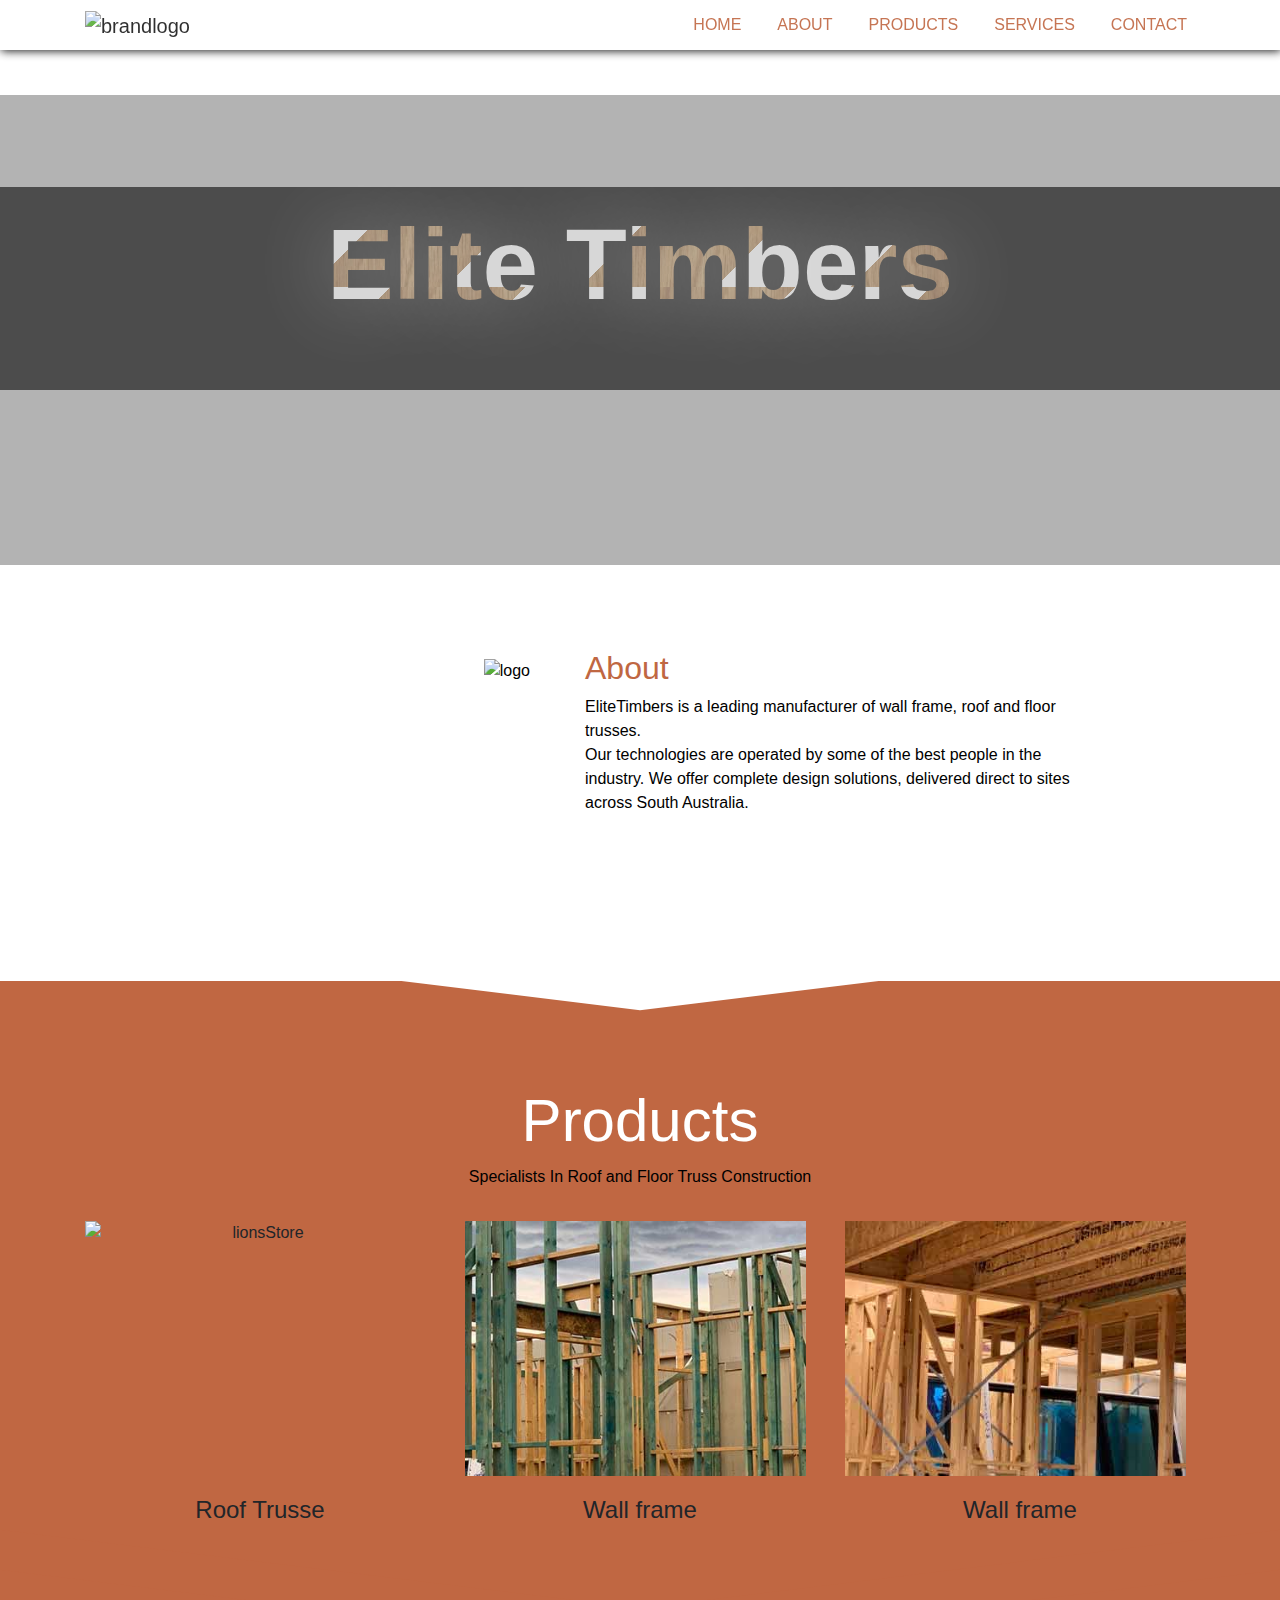
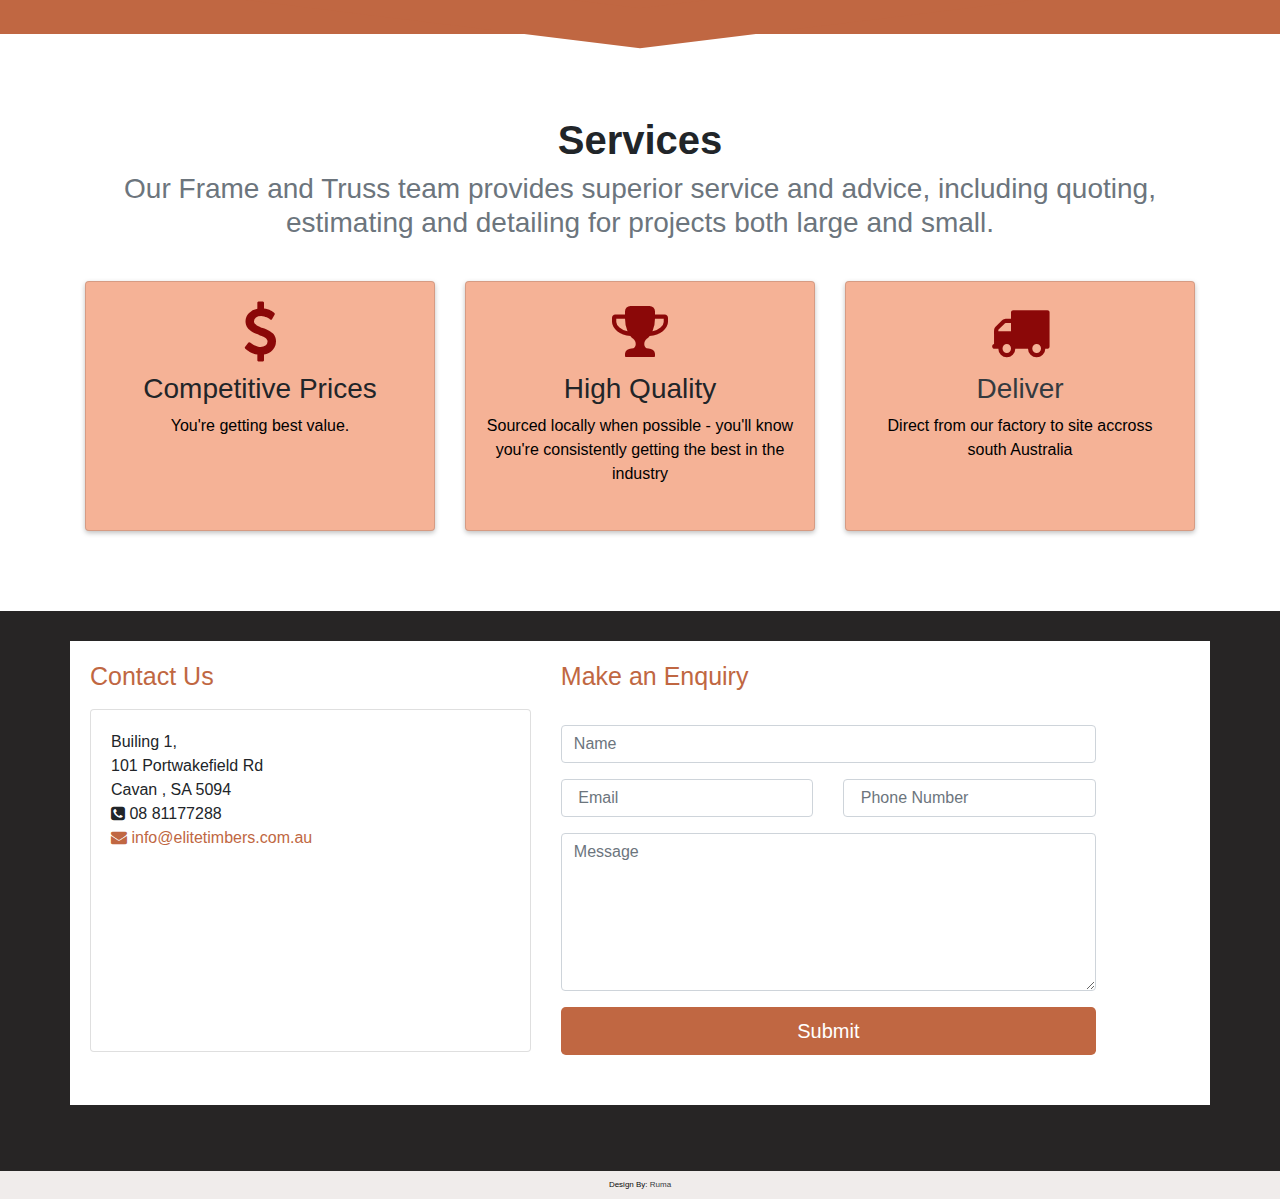
==== index.html @ 22c49ade "adding some changes" ====
<!doctype html>
<html lang="en">

<head>
    <!-- Required meta tags -->
    <meta charset="utf-8">
 
    <meta name="viewport" content="width=device-width, initial-scale=1, shrink-to-fit=no">
    <!--font awsome link-->
    <script src="https://kit.fontawesome.com/yourcode.js"></script>
    <link rel="stylesheet" href="https://cdnjs.cloudflare.com/ajax/libs/font-awesome/4.7.0/css/font-awesome.min.css">
    <link rel="stylesheet" href="https://stackpath.bootstrapcdn.com/font-awesome/4.7.0/css/font-awesome.min.css">
    <!-- Bootstrap CSS -->
    <link rel="stylesheet" href="https://stackpath.bootstrapcdn.com/bootstrap/4.4.1/css/bootstrap.min.css"
        integrity="sha384-Vkoo8x4CGsO3+Hhxv8T/Q5PaXtkKtu6ug5TOeNV6gBiFeWPGFN9MuhOf23Q9Ifjh" crossorigin="anonymous">
    <link rel="stylesheet" href="./css/style.css">
    <link rel="shortcut icon" type="image/x-icon" href="./images/logo_3.png"/>
    <title>EliteTimbers</title>
</head>

<body>
    <!-- Navigation -->
    <nav class="navbar navbar-light navbar-expand-lg py-1 fixed-top" d="mainNav">
        <div class="container">
            <a href="#home" class="navbar-brand">
                <img src="./images/sample_3.png" height="80" alt="brandlogo" >
            </a>
            <button class="navbar-toggler navbar-toggler-right" data-toggle="collapse" data-target="#navbarNav">
                <span class="navbar-toggler-icon"></span>
            </button>
            <div class="collapse navbar-collapse" id="navbarNav">
                <ul class="navbar-nav ml-auto">
                    <li class="nav-item">
                        <a class="nav-link " href="#home">HOME</a>
                    </li>
                    <li class="nav-item">
                        <a class="nav-link " href="#about">ABOUT</a>
                    </li>
                    <li class="nav-item">
                        <a class="nav-link " href="#products">PRODUCTS</a>
                    </li>
                    <li class="nav-item">
                        <a class="nav-link " href="#services">SERVICES</a>
                    </li>
                    <li class="nav-item">
                        <a class="nav-link  " href="#contact">CONTACT</a>
                    </li>
                </ul>
            </div>
        </div>
        <!--Nav Container div-->
    </nav>
   
    <!--Showcase-->
    <section id="home" class="py-5 text-center text-light pt-5">
        <div class="primary-overlay ">      
                <div class="row ">                 
                    <div class="border_home ">
                        <h1 ><span class="animation">Elite Timbers</span></h1>
                        <div class="animated animatedFadeInUp fadeInUp mb-4">
                            <h3 >Roof and Floor Trusses  </h3>

                        </div>                      
                    </div>
                </div>
 
           <!-- <div id="navbarhead"></div> -->
        </div>
    </section>

    <!--ABOUT-->
    <section id="about">

        <div class="container substyle ">
            <div class="row aboutBox">
                <div class="col-lg-5 col-md-12  ">
                    <img src="./images/sample_3.png" class="img-fluid   float-right " alt="logo">
                </div>
                
                <div class="col-lg-6 col-md-12 abstyle ">
                    <h3 class="about_header ">About</h1>
                       <p>
                        EliteTimbers is a leading manufacturer of wall frame, roof and floor trusses.
<br/>
                        Our technologies are operated by some of the best people in the industry.  
                        We offer complete design solutions, delivered direct to sites across South Australia. 
                       </p>
                </div>
            </div>
        </div>
        <!--container div-->
    </section>

    <!--products-->

    <div id="navbarhead"></div>

    <section id="products" class="py-5 text-center" uk-lightbox>
    
        <div class="container">
            <div class="row ">
                <div class="col">
                    <h2 class="products_header">Products</h2>
                    <p class="products_text">Specialists In Roof and Floor Truss Construction</p>
                </div>
            </div>
            <div class="row mt-3">
                <div class="col-md-4 product-item mb-6">                                         
                            <img src="./images/image_4.jpg" alt="lionsStore" class="product_image img-fluid">

                    <div class="product-caption">
                        <h4>Roof Trusse</h4>

                      </div>
                </div>
          
                    <div class="col-md-4 product-item mb-6">                                         
                        <img src="./images/image_7.jpg" alt="lionsStore" class="product_image img-fluid">
    
                <div class="portfolio-caption">
                    <h4> Wall frame</h4>
    
                  </div>
            </div>
                <div class="col-md-4 product-item mb-6">                                         
                    <img src="./images/image_6.jpg" alt="lionsStore" class="product_image img-fluid">

            <div class="product-caption">
                <h4> Wall frame</h4>

              </div>
        </div>

                </div>

            </div>
            <div class="row mt-3 blankSpace">

            </div>

        </div>
        <!--container div-->
    </section>
    <div id="blackStyle"></div>
    <!--Services-->
    <section id="services" >
        <div class="container">
            <div class="row">
                <div class="col-lg-12 service_top">
                  <h2 class="heading ">Services</h2>
                  <h3 class="text-muted">Our Frame and Truss team provides superior service and advice, including quoting, estimating and detailing for projects both large and small.</h3>
                </div>
              </div>
            <div class="row">             
            </div>         
             <div class="row mt-0 mt-md-4">
                        <div class="col-md-4 mb-3">
                            <div class="card ">
                                <div class="card-body">
                                    <i class="fa fa-usd "></i>
                                    <h3>Competitive Prices</h3>
                                    <p class="products_text"> You're getting best value.</p>
                                </div>
                            </div>
                        </div>
                        <div class="col-md-4 mb-3">
                                <div class="card ">
                                        <div class="card-body">
                                            <i class="fa fa-trophy"></i>
                                            <h3>High Quality</h3>
                                            <p class="products_text">Sourced locally when possible - you'll know you're consistently getting the best in the industry</p>
                                        </div>
                                    </div>
                        </div>
                        <div class="col-md-4 ">
                                <div class="card  text-dark">
                                        <div class="card-body">
                                            <i class="fa fa-truck "></i>
                                            <h3>Deliver</h3>
                                            <p class="products_text">Direct from our factory to site accross south Australia
                                    </div>
                        </div>
                    </div>

                    </div>
                </div>
            </section>
                   
    <!--CONTACT-->
    <section id="contact">
        <div class="contact-overlay">
        <div class="container ">
            <div class="row  contactBox">

                <div class="row">
                    

                    <div class="col-md-5">
                        <h3 class="mt-0 contact_header ">Contact Us</h3>

                        <div class="card">
                            <div class="card-body mt-0 ">
                                
                                <p class="mb-0 ">Builing 1, </p>
                                <p class="mb-0 " > </i>101 Portwakefield Rd </p>
                                <p class="mb-0 ">Cavan , SA 5094</p>
                                <p class="mb-0 " > <i class="fa fa-phone-square pr-10 "></i> 08 81177288</p>
                                <a  class="mt-0 " href="mailto:info@elitetimbers.com.au"> 
                                    <i class="fa fa-envelope"></i>  info@elitetimbers.com.au</a>
                                    <br><br>
                                    <div class="mapouter"><div class="gmap_canvas"><iframe width=100% height="100%" id="gmap_canvas" src="https://maps.google.com/maps?q=101%20portwakefield%20rd%20canva%20sa%205094&t=&z=13&ie=UTF8&iwloc=&output=embed" frameborder="0" scrolling="no" marginheight="0" marginwidth="0"></iframe><a href="https://123movies-to.org"></a><br><style>.mapouter{position:relative;text-align:right;height:100%;width:100%;}</style><style>.gmap_canvas {overflow:hidden;background:none!important;height:100%;width:100%;}</style></div></div>
                                </div>
                          
                            </div>
                            </div>
                            <div class="col-md-6 ">

                                <form id="contactForm" action="./email/mail.php" method="POST">
                              
                                        <h3 class="contact_header ">Make an Enquiry</h3>
                                        <div class="row mt-4">
        
                                            <div class="col-md-12">
                                                <div class="form-group">
                                                    <input type="text" placeholder="Name"  id="name" name="name"class="form-control">
                                                </div>
                                            </div>

                                            <div class="col-md-6">
                                                <div class="form-group">
                                                    <input type="email" placeholder=" Email" class="form-control" id="email" name="email">
                                                </div>
                                            </div>
                                            <div class="col-md-6">
                                                <div class="form-group">
                                                    <input type="text" placeholder=" Phone Number" class="form-control" id="phoneNumber" name="number">
                                                </div>
                                            </div>
        
                                            <div class="col-md-12">
                                                <div class="form-group">
                                                    <textarea cols="30" rows="6" placeholder="Message" id="message" name="message"
                                                        class="form-control"></textarea>
                                                </div>
                                            </div>
                                            <div class="col-md-12">
                                                <input type="submit" class="btn btn-lg  btn-block sub-button ">
                                            </div>
                                        </div>    
                                </form>
                            <div class="success text-gray-400"  id="result"></div>   
                        </div>       
                </div>
            </div>
                </div>
                
    </div>
    </section>
    

    <!--FOOTER-->
    <footer id="footer-main" class=" bottom text-center py-2 ">
        <div class="container">
            <div class="row">
                <div class="col-12">

                    <span >Design By: <a href="#" target="_blank" class="text-dark">Ruma</a>

                    </span>
                </div>
            </div>
        </div>
    </footer>

    <!-- Optional JavaScript -->
    <!-- jQuery first, then Popper.js, then Bootstrap JS -->
    <script src="https://code.jquery.com/jquery-3.4.1.slim.min.js"
        integrity="sha384-J6qa4849blE2+poT4WnyKhv5vZF5SrPo0iEjwBvKU7imGFAV0wwj1yYfoRSJoZ+n"
        crossorigin="anonymous"></script>
    <script src="https://cdn.jsdelivr.net/npm/popper.js@1.16.0/dist/umd/popper.min.js"
        integrity="sha384-Q6E9RHvbIyZFJoft+2mJbHaEWldlvI9IOYy5n3zV9zzTtmI3UksdQRVvoxMfooAo"
        crossorigin="anonymous"></script>
    <script src="https://stackpath.bootstrapcdn.com/bootstrap/4.4.1/js/bootstrap.min.js"
        integrity="sha384-wfSDF2E50Y2D1uUdj0O3uMBJnjuUD4Ih7YwaYd1iqfktj0Uod8GCExl3Og8ifwB6"
        crossorigin="anonymous"></script>
</body>

</html>
---- css/style.css ----
body {
    margin-top:95px;
  }
  /* unvisited link */
a:link {
  color: #C06742;
  text-decoration: none;
}

/* mouse over link */
a:hover {
  color: rgb(212, 228, 70);
}
  /*NAVBAR STYLE*/
 
  .navbar_1 {
    -webkit-box-shadow: 1px 1px 9px #000000;
          box-shadow: 1px 1px 9px #000000;
    background: rgb(252, 246, 242);
    opacity: 0.9;
    
  }
  .navbar {
    -webkit-box-shadow: 1px 1px 9px #000000;
          box-shadow: 1px 1px 9px #000000;
    background: white;
    opacity: 0.9;
    
  }
  .navbar .nav-item {
    font-size: 1rem;
    font-weight: 500;
    padding-right: 20px;
  }
  
  .navbar .nav-item .nav-link {
    color: #C06742;
  }
  
  .navbar .nav-item .nav-link:hover {
    color: #000000;
  }
  
  .navbar .nav-item:last-child {
    padding-right: 0;
  }
  #navbarhead{
    position: relative;
    text-align: center;
    padding: 25px;
    margin-top: 80px;
  }
  
  .border_home {

    background-color:#070707;
  opacity: 60%;
  width: 100%;
text-align: center;
margin-top:7%;
margin-bottom: auto;
  }

  /*ABOUT */
  #about{
      color: black;
      transition: .5s ease;
  }

  #about .aboutBox{
    transition: .5s ease;
  }
#about .aboutBox:hover{
  transition: .5s ease;
    transform: scale(1.1); 
box-shadow: 0 2px 5px 0 rgba(0, 0, 0, .25) ;
}

  .boxes{
      background: white;
      padding: 10px;
  }
 .box{
    background-color: #fff;
    color: black;
    padding: 10px;

  
  }

  /*PRODUCTS*/

#products{
  background: #C06742;
  text-align: center;
margin-bottom: 10px;

}
.product-item{
text-align: center;

}
.products_header{
  color: white;
  font-size: 60px;
  margin-top: 5%;
}

.products_text{
  color: black;
  font-size: 16px;
 font-weight: 500;

}

.product-caption{
  text-align: center;
}
#products .product-item{
text-align: center;
  box-shadow: black;
}

.product_image{
  display: block;
  height: 80%;
  transition: .5s ease;
  margin-bottom: 20px;
}

.product_image:hover{
  transition: .5s ease;
transform: scale(1.1); 
box-shadow: 0 2px 5px 0 rgba(0, 0, 0, .25) ;
margin-bottom: 20px;
}


/*Services*/
#services{
text-align: center;
}

.service_top{
 margin-top: 5%;
 margin-bottom: 10px;
}
.heading{
  margin-top: 30px;
  font-size: 40px;
  font-weight: 700;
}

/*services*/
#services .fa{
  font-size: 60px;
  color: rgb(139, 8, 8);
  padding-bottom: 10px;
}


  .btnStyle{
    padding-top: 10px;
      margin-top: 0px;
      width: 50%;
      padding-right: 3px;
      border: 1px solid white;
  }

  #services .card{
    transition: .5s ease;
    background-color: #f5b296;
    min-height: 250px;
    box-shadow: 0 2px 5px 0 rgba(0, 0, 0, .25) ;

  }
  #services .card:hover{
    transition: .5s ease;
    transform: scale(1.1); 
    background-color: #fae5dc;
    min-height: 250px;
    box-shadow: 0 2px 5px 0 rgba(0, 0, 0, .25) ;

  }
  #blackStyle{
    position: relative;
    text-align: center;
    padding: 15px;
    margin-top: -45px;
   
  }
  #blackStyle:before {
    content: '';
    position: absolute;
    top: 0;
    left: 0;
    height: 100%;
    width: 50%;
    background:#C06742;
   transform: skew(0deg, 7deg);
   border:20px solid transparent;
   opacity: 0.5px;
   margin-top: -30px;
    }
  #blackStyle:after {
    content: '';
    position: absolute;
    top: 0;
    right: 0;
    height: 100%;
    width: 50%;
   background:#C06742;
    transform: skew(0deg, -7deg);
    border: 20px solid transparent;
    opacity: 0.5px;
    margin-top: -30px
   
  }
  /* Skills*/
  .text4{
    font-size: 20px;
    font-weight: 500;
  }
/* CSS STYLE*/
#navbarhead:before {
  content: '';
  position: absolute;
  top: 0;
  left: 0;
  height: 100%;
  width: 50%;
  background: white;
 transform: skew(0deg, 7deg);
 border:20px solid transparent;
 opacity: 0.5px;
 margin-top: -10px;
}
#navbarhead:after {
  content: '';
  position: absolute;
  top: 0;
  right: 0;
  height: 100%;
  width: 50%;
 background:white;
  transform: skew(0deg, -7deg);
  border: 20px solid transparent;
  opacity: 0.5px;
  margin-top: -10px
}
  /* Home style*/
  #home {
    position: relative;
    text-align: center;
    background: url("../images/display_image.jpg") no-repeat center top;
    background-size: cover;
    min-height: 470px;
    background-repeat: no-repeat;
    background-attachment: scroll;
    background-position: center center;
  }
  #home h1{
  padding-top: 20px;
   color: #C06742;
   font-weight: bold;
  }
  #home h3{
    color: white;
    font-weight: 700;
    font-size: 30px;
  }
  #home .primary-overlay {
    min-height: 470px;
    background: rgba(3, 3, 3, 0.3);
    position: absolute;
    top: 0;
    left: 0;
    width: 100%;
    height: 100%;
  }
  #home img{
      height: 330px;
      height: 330px;

  }

  #parallelogram {
    width: 130px; 
    height: 75px;
    background: #C06742;
    /* Skew */
    -webkit-transform: skew(20deg); 
    -moz-transform: skew(20deg); 
    -o-transform: skew(20deg);
    transform: skew(20deg);
 }
  /* ABOUT STYLE */

  .subscribe {
    height: 30px;
  background: #252525;
  position: relative;
}

.substyle{
  
   padding-top: 5%;
  
  }

  #about img{

    padding-top: 30px
  }

  .about_header{
font-size: 32px;
color: #C06742;
  }
  .abstyle{
      padding-top: 20px;
      padding-left: 40px;
      padding-bottom: 20px;
  }
  /* CONTACT STYLE */
  #contact{
    position: relative;

    background: url("../images/contat_image.jpg") no-repeat center top;
    background-size: cover;
    min-height: 560px;
    background-repeat: no-repeat;
    background-attachment: scroll;
    background-position: center center;
    margin-top: 5%;

  }
  #contact .contact-overlay{
      min-height: 470px;
      background: rgba(15, 13, 13, 0.9);
      position: absolute;
      top: 0;
      left: 0;
      width: 100%;
      height: 100%;
    }
.contactBox {
  background-color: #fff;
margin-top: 30px;
margin-bottom: 30x;
padding: 20px;
padding-bottom: 30px;
}

.contact_header{
  color: #C06742;
  font-size: 25px;
  padding-bottom: 10px;

}
#result{
  width: 90%;
  max-width: 500px;
  text-align: center;
  padding: 10px;
  margin: 0 auto;
  font-size: 15px;
font-weight: 500;
}

  @keyframes status {
    0% {
      opacity: 1;
      pointer-events: all;
    }
    90% {
      opacity: 1;
      pointer-events: all;
    }
    100% {
      opacity: 0;
      pointer-events: all;
    }
    
  }
  .imgSize{
    width:27px ;
    margin-left: 10px;
  }
 
 .icon{
     font-size: 25px;
     padding-left: 20px;
 }
 .massagestyle{
     width: 100%;
     height: 100%;
    display: none;
 }
 .emailStyle{
   padding-top: 10px;
   padding-bottom: 10px;
   color: black;
   text-decoration: none;
 }

 .sub-button{
  
    background-color: #C06742;
    color: white;
  }
 
 .bottom{
   background-color: #f0eceb;
   color: rgb(10, 10, 10);
   font-size: 8px;
 }
 .blankSpace{
 min-height: 30px;
 }
  @media (max-width: 579px) {
    #showcase h1 {
      font-size: 4rem;
    }
  }


/* display text animation*/

.animation {
  font: 100px "Oswald", sans-serif;
  font-weight: 700;
  letter-spacing: 0;
  display: block;
  margin: 0 auto;
  text-shadow: 0 0 80px rgba(255,255,255,.5);
/* Clip Background Image */
  background: url("../images/text-fill.png") repeat-y;
  -webkit-background-clip: text;
  background-clip: text;

/* Animate Background Image */
  -webkit-text-fill-color: transparent;


/* Activate hardware acceleration for smoother animations */

  -webkit-transform: translate3d(0,0,0);
  -webkit-backface-visibility: hidden;
  
  animation: reveal 3000ms ease-in forwards 1000ms,
 aitf 80s linear infinite;


 
}

@keyframes reveal {
  80%{
    letter-spacing: 8px;
  
  }
  100% {
    background-size: 300% 300%;
    
  }
}



/* Animate Background Image */

@keyframes aitf {
  0% { background-position: 0% 50%; }
  100% { background-position: 100% 50%; }
}

/* Animation for display text */

@keyframes fadeInUp {
  from {
      transform: translate3d(0,40px,0)
  }

  to {
      transform: translate3d(0,0,0);
      opacity: 1
  }
}

@-webkit-keyframes fadeInUp {
  from {
      transform: translate3d(0,40px,0)
  }

  to {
      transform: translate3d(0,0,0);
      opacity: 1
  }
}

.animated {
  animation-duration: 9s;
  animation-fill-mode: both;
  -webkit-animation-duration: 9s;
  -webkit-animation-fill-mode: both
}

.animatedFadeInUp {
  opacity: 0
}

.fadeInUp {
  opacity: 0;
  animation-name: fadeInUp;
  -webkit-animation-name: fadeInUp;
}

  /*# sourceMappingURL=style.css.map */
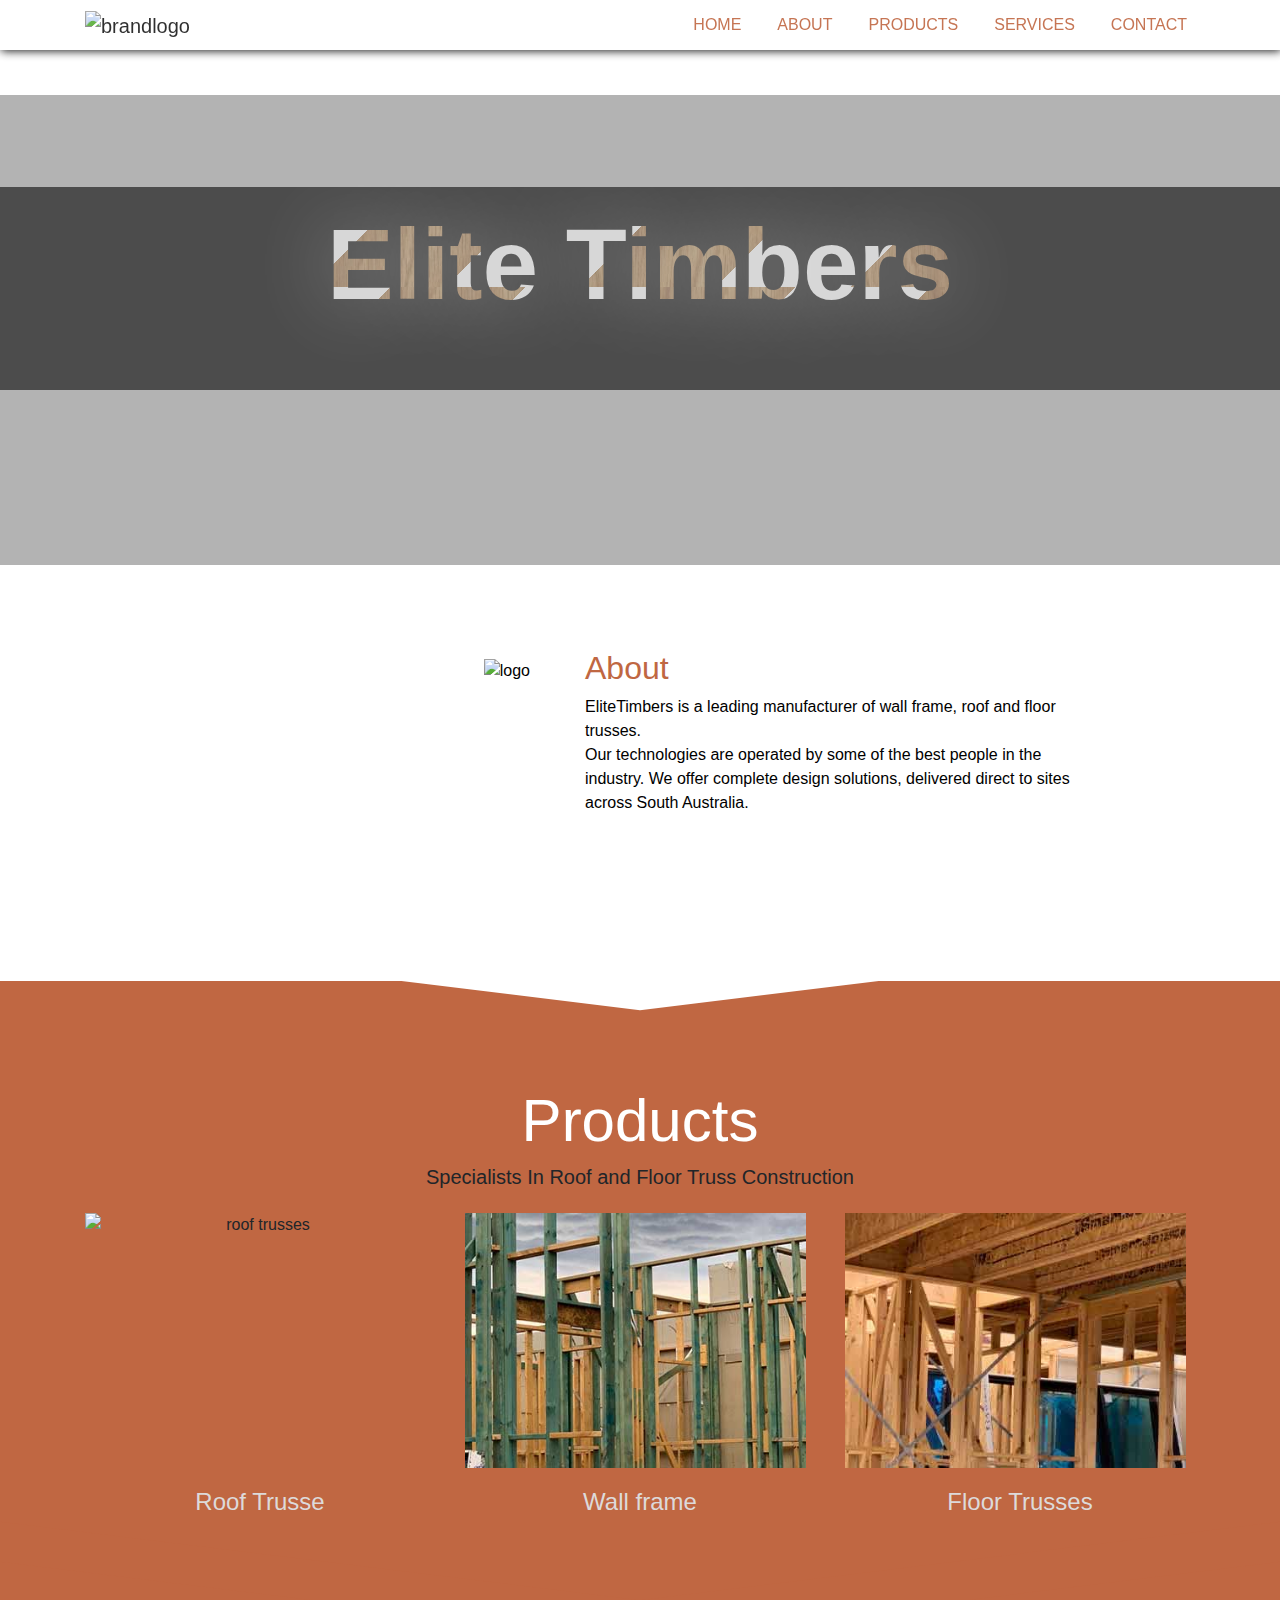
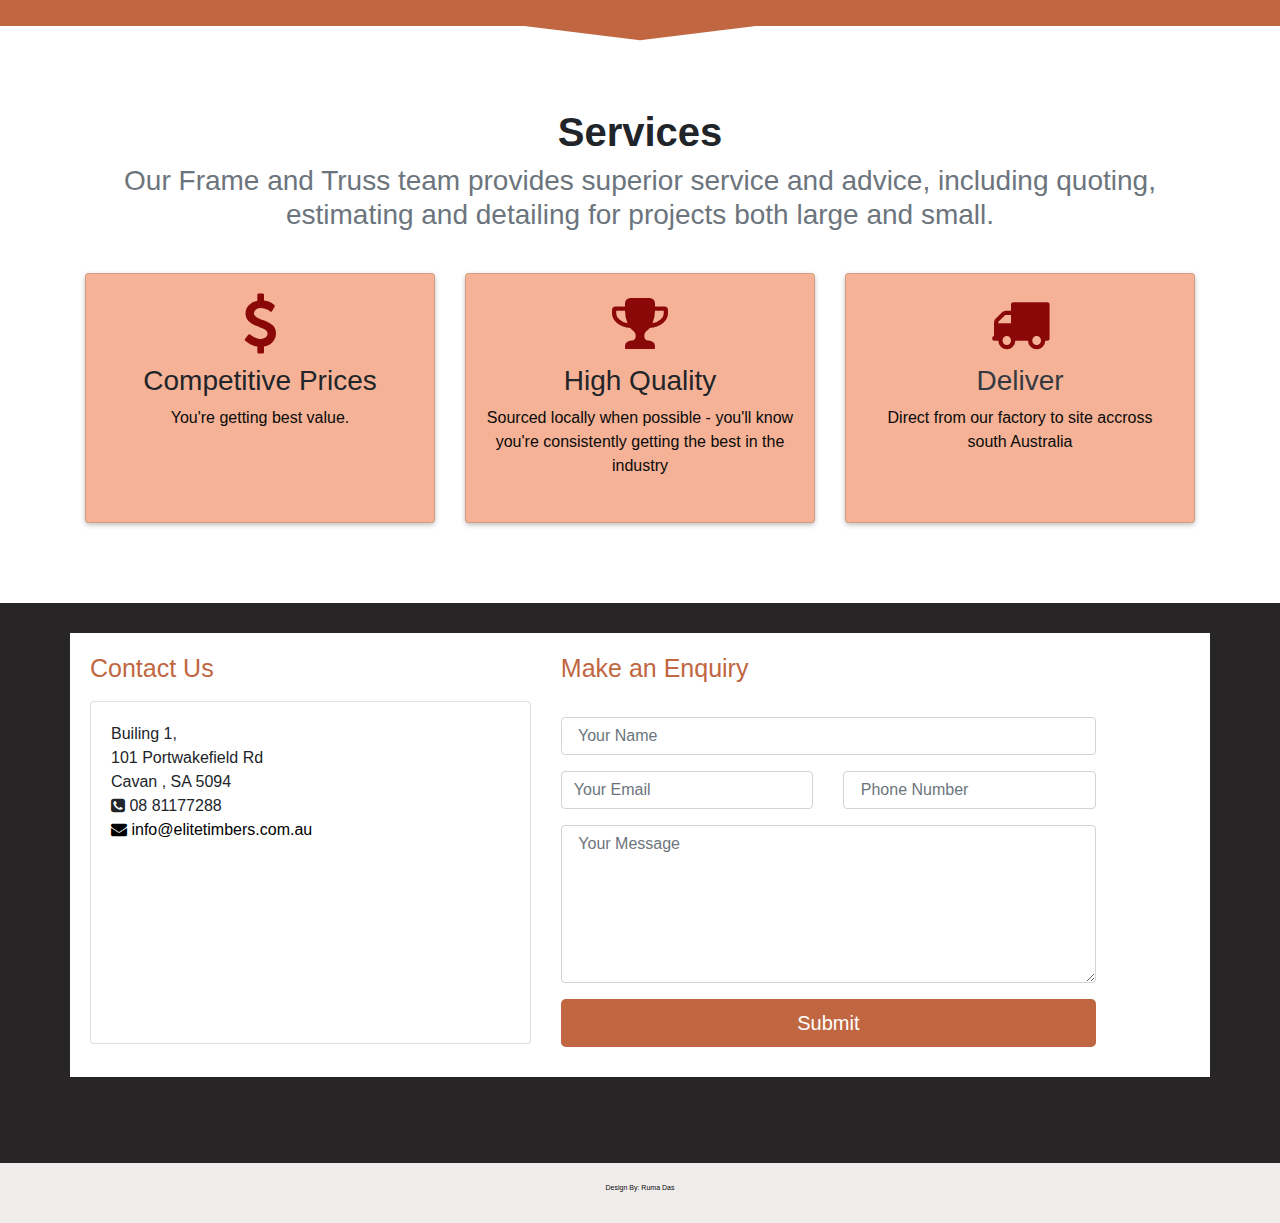
==== commit ac9b5053: "adding changes" ====
--- a/index.html
+++ b/index.html
@@ -1,288 +1,366 @@
-<!doctype html>
+<!DOCTYPE html>
 <html lang="en">
-
-<head>
+  <head>
     <!-- Required meta tags -->
-    <meta charset="utf-8">
- 
-    <meta name="viewport" content="width=device-width, initial-scale=1, shrink-to-fit=no">
+    <meta charset="utf-8" />
+
+    <meta
+      name="viewport"
+      content="width=device-width, initial-scale=1, shrink-to-fit=no"
+    />
     <!--font awsome link-->
     <script src="https://kit.fontawesome.com/yourcode.js"></script>
-    <link rel="stylesheet" href="https://cdnjs.cloudflare.com/ajax/libs/font-awesome/4.7.0/css/font-awesome.min.css">
-    <link rel="stylesheet" href="https://stackpath.bootstrapcdn.com/font-awesome/4.7.0/css/font-awesome.min.css">
+    <link
+      rel="stylesheet"
+      href="https://cdnjs.cloudflare.com/ajax/libs/font-awesome/4.7.0/css/font-awesome.min.css"
+    />
+    <link
+      rel="stylesheet"
+      href="https://stackpath.bootstrapcdn.com/font-awesome/4.7.0/css/font-awesome.min.css"
+    />
     <!-- Bootstrap CSS -->
-    <link rel="stylesheet" href="https://stackpath.bootstrapcdn.com/bootstrap/4.4.1/css/bootstrap.min.css"
-        integrity="sha384-Vkoo8x4CGsO3+Hhxv8T/Q5PaXtkKtu6ug5TOeNV6gBiFeWPGFN9MuhOf23Q9Ifjh" crossorigin="anonymous">
-    <link rel="stylesheet" href="./css/style.css">
-    <link rel="shortcut icon" type="image/x-icon" href="./images/logo_3.png"/>
+    <link
+      rel="stylesheet"
+      href="https://stackpath.bootstrapcdn.com/bootstrap/4.4.1/css/bootstrap.min.css"
+      integrity="sha384-Vkoo8x4CGsO3+Hhxv8T/Q5PaXtkKtu6ug5TOeNV6gBiFeWPGFN9MuhOf23Q9Ifjh"
+      crossorigin="anonymous"
+    />
+    <link rel="stylesheet" href="./css/style.css" />
+
+    <link rel="shortcut icon" type="image/x-icon" href="./images/logo_3.png" />
+
     <title>EliteTimbers</title>
-</head>
-
-<body>
-    <!-- Navigation -->
-    <nav class="navbar navbar-light navbar-expand-lg py-1 fixed-top" d="mainNav">
-        <div class="container">
-            <a href="#home" class="navbar-brand">
-                <img src="./images/sample_3.png" height="80" alt="brandlogo" >
-            </a>
-            <button class="navbar-toggler navbar-toggler-right" data-toggle="collapse" data-target="#navbarNav">
-                <span class="navbar-toggler-icon"></span>
-            </button>
-            <div class="collapse navbar-collapse" id="navbarNav">
-                <ul class="navbar-nav ml-auto">
-                    <li class="nav-item">
-                        <a class="nav-link " href="#home">HOME</a>
-                    </li>
-                    <li class="nav-item">
-                        <a class="nav-link " href="#about">ABOUT</a>
-                    </li>
-                    <li class="nav-item">
-                        <a class="nav-link " href="#products">PRODUCTS</a>
-                    </li>
-                    <li class="nav-item">
-                        <a class="nav-link " href="#services">SERVICES</a>
-                    </li>
-                    <li class="nav-item">
-                        <a class="nav-link  " href="#contact">CONTACT</a>
-                    </li>
-                </ul>
-            </div>
-        </div>
-        <!--Nav Container div-->
+  </head>
+
+  <body>
+<!-- Navigation -->
+<nav
+class="navbar navbar-light navbar-expand-lg py-1 fixed-top"
+id="mainNav"
+>
+<div class="container">
+  <a href="#home" class="navbar-brand">
+    <img src="./images/sample_3.png" height="80" alt="brandlogo" />
+  </a>
+  <button
+    class="navbar-toggler navbar-toggler-right"
+    data-toggle="collapse"
+    data-target="#navbarNav"
+  >
+    <span class="navbar-toggler-icon"></span>
+  </button>
+  <div class="collapse navbar-collapse" id="navbarNav">
+    <ul class="navbar-nav ml-auto">
+      <li class="nav-item" data-toggle="collapse" data-target=".navbar-collapse.show">
+        <a class="nav-link" href="#home">HOME</a>
+      </li>
+      <li class="nav-item" data-toggle="collapse" data-target=".navbar-collapse.show">
+        <a class="nav-link" href="#about" >ABOUT</a>
+      </li>
+      <li class="nav-item" data-toggle="collapse" data-target=".navbar-collapse.show">
+        <a class="nav-link" href="#products" >PRODUCTS</a>
+      </li>
+      <li class="nav-item" data-toggle="collapse" data-target=".navbar-collapse.show">
+        <a class="nav-link" href="#services"  >SERVICES</a>
+      </li>
+      <li class="nav-item" data-toggle="collapse" data-target=".navbar-collapse.show">
+        <a class="nav-link" href="#contact" >CONTACT</a>
+      </li>
+    </ul>
+  </div>
+</div>
+<!--Nav Container div-->
     </nav>
-   
+
     <!--Showcase-->
     <section id="home" class="py-5 text-center text-light pt-5">
-        <div class="primary-overlay ">      
-                <div class="row ">                 
-                    <div class="border_home ">
-                        <h1 ><span class="animation">Elite Timbers</span></h1>
-                        <div class="animated animatedFadeInUp fadeInUp mb-4">
-                            <h3 >Roof and Floor Trusses  </h3>
-
-                        </div>                      
-                    </div>
-                </div>
- 
-           <!-- <div id="navbarhead"></div> -->
-        </div>
+      <div class="primary-overlay">
+        <div class="row">
+          <div class="border_home">
+            <h1><span class="animation">Elite Timbers</span></h1>
+            <div class="animated animatedFadeInUp fadeInUp mb-4">
+              <h3>Roof and Floor Trusses</h3>
+            </div>
+          </div>
+        </div>
+
+        <!-- <div id="navbarhead"></div> -->
+      </div>
     </section>
 
     <!--ABOUT-->
     <section id="about">
-
-        <div class="container substyle ">
-            <div class="row aboutBox">
-                <div class="col-lg-5 col-md-12  ">
-                    <img src="./images/sample_3.png" class="img-fluid   float-right " alt="logo">
-                </div>
-                
-                <div class="col-lg-6 col-md-12 abstyle ">
-                    <h3 class="about_header ">About</h1>
-                       <p>
-                        EliteTimbers is a leading manufacturer of wall frame, roof and floor trusses.
-<br/>
-                        Our technologies are operated by some of the best people in the industry.  
-                        We offer complete design solutions, delivered direct to sites across South Australia. 
-                       </p>
-                </div>
-            </div>
-        </div>
-        <!--container div-->
+      <div class="container substyle">
+        <div class="row aboutBox">
+          <div class="col-lg-5 col-md-12">
+            <img
+              src="./images/sample_3.png"
+              class="img-fluid float-right"
+              alt="logo"
+            />
+          </div>
+
+          <div class="col-lg-6 col-md-12 abstyle">
+            <h3 class="about_header">About</h3>
+            <p>
+              EliteTimbers is a leading manufacturer of wall frame, roof and
+              floor trusses.
+              <br />
+              Our technologies are operated by some of the best people in the
+              industry. We offer complete design solutions, delivered direct to
+              sites across South Australia.
+            </p>
+          </div>
+        </div>
+      </div>
+      <!--container div-->
     </section>
 
     <!--products-->
 
     <div id="navbarhead"></div>
 
-    <section id="products" class="py-5 text-center" uk-lightbox>
-    
-        <div class="container">
-            <div class="row ">
-                <div class="col">
-                    <h2 class="products_header">Products</h2>
-                    <p class="products_text">Specialists In Roof and Floor Truss Construction</p>
-                </div>
-            </div>
-            <div class="row mt-3">
-                <div class="col-md-4 product-item mb-6">                                         
-                            <img src="./images/image_4.jpg" alt="lionsStore" class="product_image img-fluid">
-
-                    <div class="product-caption">
-                        <h4>Roof Trusse</h4>
-
-                      </div>
-                </div>
-          
-                    <div class="col-md-4 product-item mb-6">                                         
-                        <img src="./images/image_7.jpg" alt="lionsStore" class="product_image img-fluid">
-    
-                <div class="portfolio-caption">
-                    <h4> Wall frame</h4>
-    
-                  </div>
-            </div>
-                <div class="col-md-4 product-item mb-6">                                         
-                    <img src="./images/image_6.jpg" alt="lionsStore" class="product_image img-fluid">
+    <section id="products" class="py-5 text-center">
+      <div class="container">
+        <div class="row">
+          <div class="col">
+            <h2 class="products_header">Products</h2>
+            <h5 class="product-text">
+              Specialists In Roof and Floor Truss Construction
+            </h5>
+          </div>
+        </div>
+        <div class="row mt-3">
+          <div class="col-md-4 product-item mb-6">
+            <img
+              src="./images/image_4.jpg"
+              alt="roof trusses"
+              class="product_image img-fluid"
+            />
 
             <div class="product-caption">
-                <h4> Wall frame</h4>
-
-              </div>
-        </div>
-
-                </div>
-
-            </div>
-            <div class="row mt-3 blankSpace">
-
-            </div>
-
-        </div>
-        <!--container div-->
+              <h4>Roof Trusse</h4>
+            </div>
+          </div>
+
+          <div class="col-md-4 product-item mb-6">
+            <img
+              src="./images/image_7.jpg"
+              alt="wall frame"
+              class="product_image img-fluid"
+            />
+
+            <div class="product-caption">
+              <h4>Wall frame</h4>
+            </div>
+          </div>
+          <div class="col-md-4 product-item mb-6">
+            <img
+              src="./images/image_6.jpg"
+              alt="floor trusses"
+              class="product_image img-fluid"
+            />
+
+            <div class="product-caption">
+              <h4>Floor Trusses</h4>
+            </div>
+          </div>
+        </div>
+      </div>
+      <div class="row mt-3 blankSpace"></div>
+
+      <!--container div-->
     </section>
     <div id="blackStyle"></div>
     <!--Services-->
-    <section id="services" >
-        <div class="container">
-            <div class="row">
-                <div class="col-lg-12 service_top">
-                  <h2 class="heading ">Services</h2>
-                  <h3 class="text-muted">Our Frame and Truss team provides superior service and advice, including quoting, estimating and detailing for projects both large and small.</h3>
-                </div>
-              </div>
-            <div class="row">             
-            </div>         
-             <div class="row mt-0 mt-md-4">
-                        <div class="col-md-4 mb-3">
-                            <div class="card ">
-                                <div class="card-body">
-                                    <i class="fa fa-usd "></i>
-                                    <h3>Competitive Prices</h3>
-                                    <p class="products_text"> You're getting best value.</p>
-                                </div>
-                            </div>
-                        </div>
-                        <div class="col-md-4 mb-3">
-                                <div class="card ">
-                                        <div class="card-body">
-                                            <i class="fa fa-trophy"></i>
-                                            <h3>High Quality</h3>
-                                            <p class="products_text">Sourced locally when possible - you'll know you're consistently getting the best in the industry</p>
-                                        </div>
-                                    </div>
-                        </div>
-                        <div class="col-md-4 ">
-                                <div class="card  text-dark">
-                                        <div class="card-body">
-                                            <i class="fa fa-truck "></i>
-                                            <h3>Deliver</h3>
-                                            <p class="products_text">Direct from our factory to site accross south Australia
-                                    </div>
-                        </div>
-                    </div>
-
-                    </div>
-                </div>
-            </section>
-                   
+    <section id="services">
+      <div class="container">
+        <div class="row">
+          <div class="col-lg-12 service_top">
+            <h2 class="heading">Services</h2>
+            <h3 class="text-muted">
+              Our Frame and Truss team provides superior service and advice,
+              including quoting, estimating and detailing for projects both
+              large and small.
+            </h3>
+          </div>
+        </div>
+        <div class="row"></div>
+        <div class="row mt-0 mt-md-4">
+          <div class="col-md-4 mb-3">
+            <div class="card">
+              <div class="card-body">
+                <i class="fa fa-usd"></i>
+                <h3>Competitive Prices</h3>
+                <p class="products_text">You're getting best value.</p>
+              </div>
+            </div>
+          </div>
+          <div class="col-md-4 mb-3">
+            <div class="card">
+              <div class="card-body">
+                <i class="fa fa-trophy"></i>
+                <h3>High Quality</h3>
+                <p class="products_text">
+                  Sourced locally when possible - you'll know you're
+                  consistently getting the best in the industry
+                </p>
+              </div>
+            </div>
+          </div>
+          <div class="col-md-4">
+            <div class="card text-dark">
+              <div class="card-body">
+                <i class="fa fa-truck"></i>
+                <h3>Deliver</h3>
+                <p class="products_text">
+                  Direct from our factory to site accross south Australia
+                </p>
+              </div>
+            </div>
+          </div>
+        </div>
+      </div>
+    </section>
+
     <!--CONTACT-->
     <section id="contact">
-        <div class="contact-overlay">
-        <div class="container ">
-            <div class="row  contactBox">
-
-                <div class="row">
-                    
-
-                    <div class="col-md-5">
-                        <h3 class="mt-0 contact_header ">Contact Us</h3>
-
-                        <div class="card">
-                            <div class="card-body mt-0 ">
-                                
-                                <p class="mb-0 ">Builing 1, </p>
-                                <p class="mb-0 " > </i>101 Portwakefield Rd </p>
-                                <p class="mb-0 ">Cavan , SA 5094</p>
-                                <p class="mb-0 " > <i class="fa fa-phone-square pr-10 "></i> 08 81177288</p>
-                                <a  class="mt-0 " href="mailto:info@elitetimbers.com.au"> 
-                                    <i class="fa fa-envelope"></i>  info@elitetimbers.com.au</a>
-                                    <br><br>
-                                    <div class="mapouter"><div class="gmap_canvas"><iframe width=100% height="100%" id="gmap_canvas" src="https://maps.google.com/maps?q=101%20portwakefield%20rd%20canva%20sa%205094&t=&z=13&ie=UTF8&iwloc=&output=embed" frameborder="0" scrolling="no" marginheight="0" marginwidth="0"></iframe><a href="https://123movies-to.org"></a><br><style>.mapouter{position:relative;text-align:right;height:100%;width:100%;}</style><style>.gmap_canvas {overflow:hidden;background:none!important;height:100%;width:100%;}</style></div></div>
-                                </div>
-                          
-                            </div>
-                            </div>
-                            <div class="col-md-6 ">
-
-                                <form id="contactForm" action="./email/mail.php" method="POST">
-                              
-                                        <h3 class="contact_header ">Make an Enquiry</h3>
-                                        <div class="row mt-4">
-        
-                                            <div class="col-md-12">
-                                                <div class="form-group">
-                                                    <input type="text" placeholder="Name"  id="name" name="name"class="form-control">
-                                                </div>
-                                            </div>
-
-                                            <div class="col-md-6">
-                                                <div class="form-group">
-                                                    <input type="email" placeholder=" Email" class="form-control" id="email" name="email">
-                                                </div>
-                                            </div>
-                                            <div class="col-md-6">
-                                                <div class="form-group">
-                                                    <input type="text" placeholder=" Phone Number" class="form-control" id="phoneNumber" name="number">
-                                                </div>
-                                            </div>
-        
-                                            <div class="col-md-12">
-                                                <div class="form-group">
-                                                    <textarea cols="30" rows="6" placeholder="Message" id="message" name="message"
-                                                        class="form-control"></textarea>
-                                                </div>
-                                            </div>
-                                            <div class="col-md-12">
-                                                <input type="submit" class="btn btn-lg  btn-block sub-button ">
-                                            </div>
-                                        </div>    
-                                </form>
-                            <div class="success text-gray-400"  id="result"></div>   
-                        </div>       
+      <div class="contact-overlay">
+        <div class="container">
+          <div class="row contactBox">
+            <div class="row">
+              <div class="col-md-5">
+                <h3 class="mt-0 contact_header">Contact Us</h3>
+
+                <div class="card">
+                  <div class="card-body mt-0">
+                    <p class="mb-0">Builing 1,</p>
+                    <p class="mb-0">101 Portwakefield Rd</p>
+                    <p class="mb-0">Cavan , SA 5094</p>
+                    <p class="mb-0">
+                      <i class="fa fa-phone-square pr-10"></i> 08 81177288
+                    </p>
+                    <a class="mt-0" href="mailto:info@elitetimbers.com.au">
+                      <i class="fa fa-envelope"></i> info@elitetimbers.com.au</a
+                    >
+                    <br /><br />
+                    <div class="mapouter">
+                      <div class="gmap_canvas">
+                        <iframe
+                          class="address_map"
+                          src="https://maps.google.com/maps?q=101%20portwakefield%20rd%20canva%20sa%205094&t=&z=13&ie=UTF8&iwloc=&output=embed"
+                        ></iframe>
+                      </div>
+                    </div>
+                  </div>
                 </div>
-            </div>
-                </div>
-                
-    </div>
-    </section>
-    
+              </div>
+              <div class="col-md-6">
+                <form id="contactForm" action="./email/mail.php" method="post">
+                  <h3 class="contact_header">Make an Enquiry</h3>
+                  <div class="row mt-4">
+                    <div class="form-group col-md-12">
+                      <input
+                        type="text"
+                        placeholder=" Your Name"
+                        id="name"
+                        name="name"
+                        required="required"
+                        class="form-control"
+                        data-validation-required-message="Please enter your name."
+                      />
+                    </div>
+
+                    <div class="form-group col-md-6">
+                      <input
+                        type="email"
+                        placeholder="Your Email"
+                        class="form-control"
+                        id="email"
+                        name="email"
+                        required="required"
+                      />
+                    </div>
+
+                    <div class="form-group col-md-6">
+                      <input
+                        type="tel"
+                        placeholder=" Phone Number"
+                        class="form-control"
+                        id="Your Phone"
+                        required="required"
+                        data-validation-required-message="Please enter your phone number."
+                      />
+                    </div>
+
+                    <div class="col-md-12">
+                      <div class="form-group">
+                        <textarea
+                          cols="30"
+                          rows="6"
+                          placeholder=" Your Message"
+                          id="message"
+                          name="message"
+                          required="required"
+                          class="form-control"
+                          data-validation-required-message="Please enter a message."
+                        ></textarea>
+                      </div>
+                    </div>
+                    <div class="col-md-12">
+                      <div class="success text-gray-400" id="success"></div>
+                      <button 
+                      id="sendMessageButton"
+                      type="submit"
+                      class="btn btn-lg btn-block sub-button"
+                      >
+Submit
+                      </button>
+         
+                    </div>
+                  </div>
+                </form>
+ 
+              </div>
+            </div>
+          </div>
+        </div>
+      </div>
+    </section>
 
     <!--FOOTER-->
-    <footer id="footer-main" class=" bottom text-center py-2 ">
-        <div class="container">
-            <div class="row">
-                <div class="col-12">
-
-                    <span >Design By: <a href="#" target="_blank" class="text-dark">Ruma</a>
-
-                    </span>
-                </div>
-            </div>
-        </div>
+    <footer class="navbar-fixed-bottom footer ">
+      <div class="container ">
+   
+            <p 
+              >Design By: Ruma Das
+            </p>
+
+      </div>
     </footer>
 
     <!-- Optional JavaScript -->
     <!-- jQuery first, then Popper.js, then Bootstrap JS -->
-    <script src="https://code.jquery.com/jquery-3.4.1.slim.min.js"
-        integrity="sha384-J6qa4849blE2+poT4WnyKhv5vZF5SrPo0iEjwBvKU7imGFAV0wwj1yYfoRSJoZ+n"
-        crossorigin="anonymous"></script>
-    <script src="https://cdn.jsdelivr.net/npm/popper.js@1.16.0/dist/umd/popper.min.js"
-        integrity="sha384-Q6E9RHvbIyZFJoft+2mJbHaEWldlvI9IOYy5n3zV9zzTtmI3UksdQRVvoxMfooAo"
-        crossorigin="anonymous"></script>
-    <script src="https://stackpath.bootstrapcdn.com/bootstrap/4.4.1/js/bootstrap.min.js"
-        integrity="sha384-wfSDF2E50Y2D1uUdj0O3uMBJnjuUD4Ih7YwaYd1iqfktj0Uod8GCExl3Og8ifwB6"
-        crossorigin="anonymous"></script>
-</body>
-
-</html>+    <script
+      src="https://code.jquery.com/jquery-3.2.1.slim.min.js"
+      integrity="sha384-KJ3o2DKtIkvYIK3UENzmM7KCkRr/rE9/Qpg6aAZGJwFDMVNA/GpGFF93hXpG5KkN"
+      crossorigin="anonymous"
+    ></script>
+    <script
+      src="https://code.jquery.com/jquery-3.4.1.slim.min.js"
+      integrity="sha384-J6qa4849blE2+poT4WnyKhv5vZF5SrPo0iEjwBvKU7imGFAV0wwj1yYfoRSJoZ+n"
+      crossorigin="anonymous"
+    ></script>
+    <script
+      src="https://cdn.jsdelivr.net/npm/popper.js@1.16.0/dist/umd/popper.min.js"
+      integrity="sha384-Q6E9RHvbIyZFJoft+2mJbHaEWldlvI9IOYy5n3zV9zzTtmI3UksdQRVvoxMfooAo"
+      crossorigin="anonymous"
+    ></script>
+  
+    <script
+      src="https://stackpath.bootstrapcdn.com/bootstrap/4.4.1/js/bootstrap.min.js"
+      integrity="sha384-wfSDF2E50Y2D1uUdj0O3uMBJnjuUD4Ih7YwaYd1iqfktj0Uod8GCExl3Og8ifwB6"
+      crossorigin="anonymous"
+    ></script>
+  </body>
+</html>
--- a/css/style.css
+++ b/css/style.css
@@ -1,15 +1,16 @@
 body {
     margin-top:95px;
+
   }
   /* unvisited link */
 a:link {
-  color: #C06742;
+  color: #000000;
   text-decoration: none;
 }
 
 /* mouse over link */
 a:hover {
-  color: rgb(212, 228, 70);
+  color: #C06742;
 }
   /*NAVBAR STYLE*/
  
@@ -52,7 +53,6 @@
   }
   
   .border_home {
-
     background-color:#070707;
   opacity: 60%;
   width: 100%;
@@ -84,12 +84,9 @@
     background-color: #fff;
     color: black;
     padding: 10px;
-
-  
   }
 
   /*PRODUCTS*/
-
 #products{
   background: #C06742;
   text-align: center;
@@ -107,7 +104,7 @@
 }
 
 .products_text{
-  color: black;
+  color: rgb(10, 10, 10);
   font-size: 16px;
  font-weight: 500;
 
@@ -115,6 +112,8 @@
 
 .product-caption{
   text-align: center;
+  color: rgb(221, 218, 218);
+  font-size: 16px;
 }
 #products .product-item{
 text-align: center;
@@ -157,8 +156,6 @@
   color: rgb(139, 8, 8);
   padding-bottom: 10px;
 }
-
-
   .btnStyle{
     padding-top: 10px;
       margin-top: 0px;
@@ -186,8 +183,7 @@
     position: relative;
     text-align: center;
     padding: 15px;
-    margin-top: -45px;
-   
+    margin-top: -45px; 
   }
   #blackStyle:before {
     content: '';
@@ -281,7 +277,6 @@
   #home img{
       height: 330px;
       height: 330px;
-
   }
 
   #parallelogram {
@@ -301,15 +296,11 @@
   background: #252525;
   position: relative;
 }
-
 .substyle{
-  
    padding-top: 5%;
-  
   }
 
   #about img{
-
     padding-top: 30px
   }
 
@@ -325,7 +316,6 @@
   /* CONTACT STYLE */
   #contact{
     position: relative;
-
     background: url("../images/contat_image.jpg") no-repeat center top;
     background-size: cover;
     min-height: 560px;
@@ -409,15 +399,37 @@
     background-color: #C06742;
     color: white;
   }
- 
- .bottom{
+ /*FOOTER*/
+
+ .footer{
+
+  width: 100%;
+  /* Set the fixed height of the footer here */
+  height: 60px;
    background-color: #f0eceb;
    color: rgb(10, 10, 10);
-   font-size: 8px;
+   font-size: 7px;
+   padding-top: 20px;
+   bottom: 0;
+   text-align: center;
+   text-transform: none;
  }
+
  .blankSpace{
  min-height: 30px;
  }
+
+ /* google map*/
+ .address_map{
+  width :100%;
+  height: 100%;
+border: 0ch;
+margin: 0ch;
+scroll-margin: 0;
+}
+
+      
+
   @media (max-width: 579px) {
     #showcase h1 {
       font-size: 4rem;
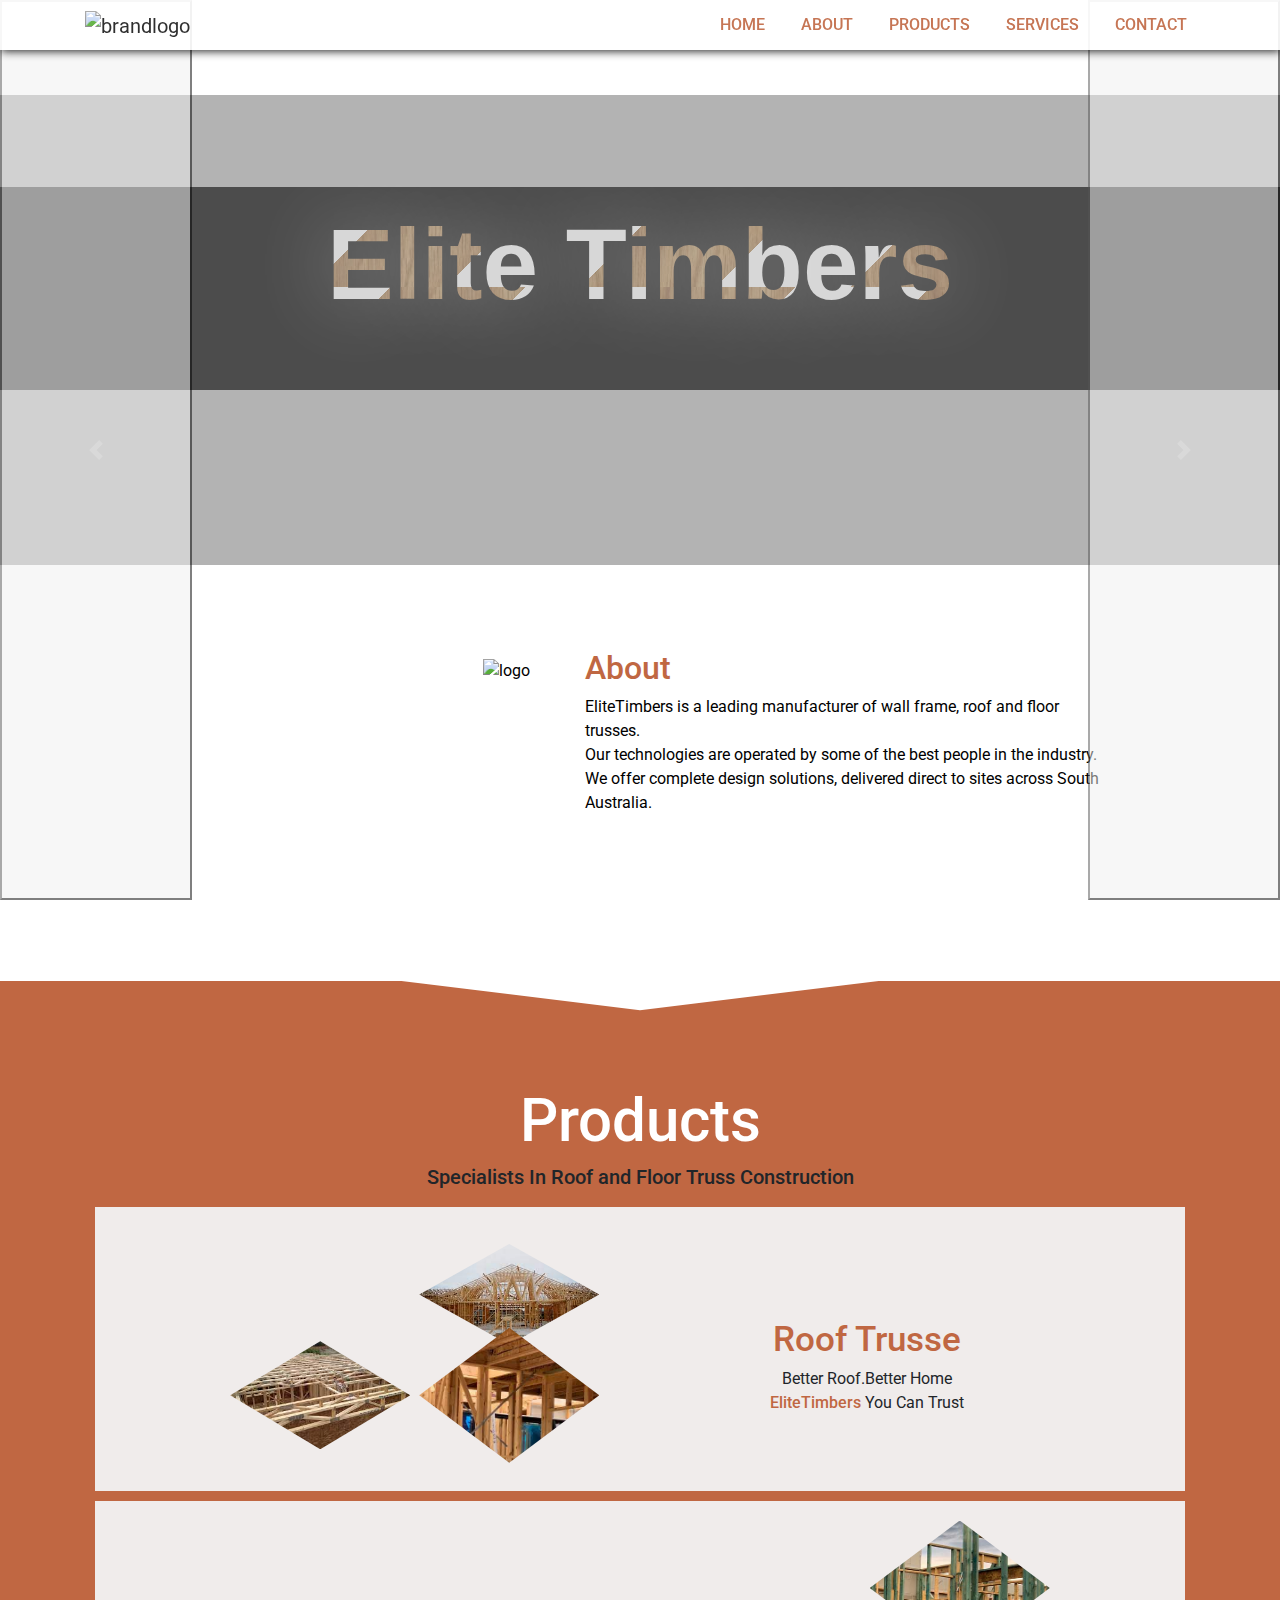
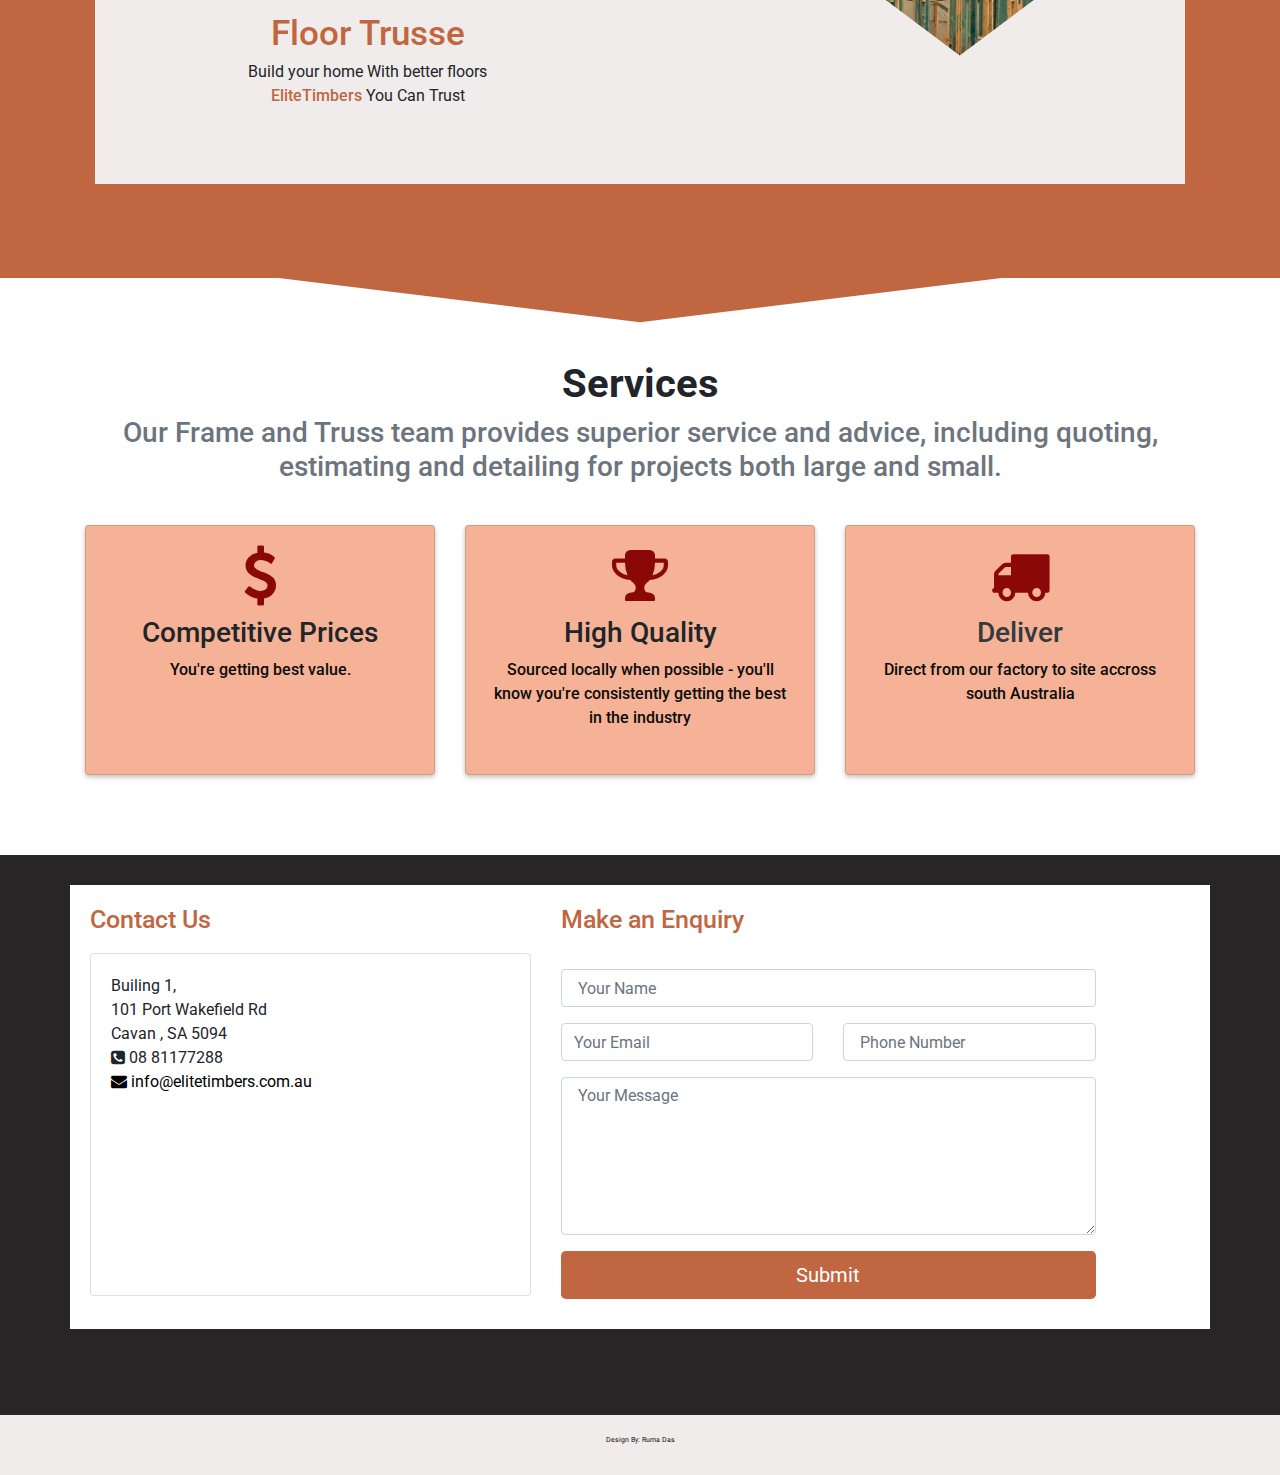
==== commit ee3e041f: "adding" ====
--- a/index.html
+++ b/index.html
@@ -14,11 +14,26 @@
       rel="stylesheet"
       href="https://cdnjs.cloudflare.com/ajax/libs/font-awesome/4.7.0/css/font-awesome.min.css"
     />
-    <link
+    <!-- <link
       rel="stylesheet"
       href="https://stackpath.bootstrapcdn.com/font-awesome/4.7.0/css/font-awesome.min.css"
-    />
+    /> -->
     <!-- Bootstrap CSS -->
+<!-- Font Awesome -->
+<!-- <link
+  href="https://cdnjs.cloudflare.com/ajax/libs/font-awesome/6.0.0/css/all.min.css"
+  rel="stylesheet"
+/> -->
+<!-- Google Fonts -->
+<link
+  href="https://fonts.googleapis.com/css?family=Roboto:300,400,500,700&display=swap"
+  rel="stylesheet"
+/>
+<!-- MDB -->
+<link
+  href="https://cdnjs.cloudflare.com/ajax/libs/mdb-ui-kit/4.4.0/mdb.min.css"
+  rel="stylesheet"
+/>
     <link
       rel="stylesheet"
       href="https://stackpath.bootstrapcdn.com/bootstrap/4.4.1/css/bootstrap.min.css"
@@ -130,20 +145,8 @@
             </h5>
           </div>
         </div>
-        <div class="row mt-3">
-          <div class="col-md-4 product-item mb-6">
-            <img
-              src="./images/image_4.jpg"
-              alt="roof trusses"
-              class="product_image img-fluid"
-            />
-
-            <div class="product-caption">
-              <h4>Roof Trusse</h4>
-            </div>
-          </div>
-
-          <div class="col-md-4 product-item mb-6">
+        <div class="row mt-6 product_back">
+          <!-- <div class="col-md-4 product-item mb-6">
             <img
               src="./images/image_7.jpg"
               alt="wall frame"
@@ -153,24 +156,78 @@
             <div class="product-caption">
               <h4>Wall frame</h4>
             </div>
-          </div>
-          <div class="col-md-4 product-item mb-6">
-            <img
+          </div> -->         
+          <div class="col-md-6  mb-6">
+            <!-- <img
               src="./images/image_6.jpg"
               alt="floor trusses"
               class="product_image img-fluid"
             />
-
             <div class="product-caption">
               <h4>Floor Trusses</h4>
-            </div>
-          </div>
+            </div> -->
+            <div class="wrapper pb-3">
+              <img class="product_IMG"src="./images/image_1.jpg" alt="">
+              <img class="product_IMG"src="./images/image_2.jpg" alt="">
+              <img class="product_IMG"src="./images/image_3.jpg" alt="">
+              <img class="product_IMG"src="./images/image_4.jpg" alt="">
+              <img class="product_IMG"src="./images/image_5.jpg" alt="">
+              <img class="product_IMG" src="./images/image_6.jpg"alt="">
+             <!-- <img class="product_IMG" src="./images/image_2.jpg"alt="">  -->
+              <!-- <img class="product_IMG"src="./images/image_6.jpg" alt=""> -->
+              <!-- <img class="product_IMG"src="./images/image_1.jpg" alt=""> -->
+            </div>
+
+          </div>
+          <div class="col-md-5 mb-6 product-item">
+
+            <div class="product-caption">
+
+              <span>Roof Trusse</span>
+   
+
+            </div>
+            <span>Better Roof.Better Home</span>
+            <p><span class="product_text_brand">EliteTimbers</span> You Can Trust</p>
+          </div>
+        </div>
+        <div class="row mt-6 product_back ">
+          <div class="col-md-6 mb-6 product-item">
+
+            <div class="product-caption">
+
+              <span>Floor Trusse</span>
+   
+
+            </div>
+            <span>Build your home With better floors</span>
+            <p><span class="product_text_brand">EliteTimbers</span> You Can Trust</p>
+          </div>
+          
+          <div class="col-md-6  mb-6 flip pb-3">
+
+            <div class="wrapper">
+              <img class="product_IMG"src="./images/image_7.jpg" alt="">
+              <img class="product_IMG"src="./images/image_8.jpg" alt="">
+              <img class="product_IMG"src="./images/image_9.jpg" alt="">
+              <img class="product_IMG"src="./images/image_10.jpg" alt="">
+              <img class="product_IMG"src="./images/image_11.jpg" alt="">
+              <img class="product_IMG" src="./images/image_12.jpg"alt="">
+             <!-- <img class="product_IMG" src="./images/image_2.jpg"alt=""> 
+              <img class="product_IMG"src="./images/image_6.jpg" alt="">
+              <img class="product_IMG"src="./images/image_1.jpg" alt=""> -->
+            </div>
+
+          </div>
+   
         </div>
       </div>
       <div class="row mt-3 blankSpace"></div>
 
       <!--container div-->
     </section>
+   
+  
     <div id="blackStyle"></div>
     <!--Services-->
     <section id="services">
@@ -222,7 +279,54 @@
         </div>
       </div>
     </section>
-
+<div>
+
+</div>
+     <!--Carousel Slider-->
+  
+
+  <!-- Single item -->
+  <div class="carousel-item">
+    <img
+      src="./images/image_3.jpg"
+      class="d-block w-100"
+      alt="Canyon at Nigh"
+    />
+  </div>
+
+  <!-- Single item -->
+  <div class="carousel-item">
+    <img
+      src="./images/image_4.jpg"
+      class="d-block w-100"
+      alt="Cliff Above a Stormy Sea"
+    />
+  </div>
+</div>
+<!-- Inner -->
+
+<!-- Controls -->
+<button
+  class="carousel-control-prev"
+  type="button"
+  data-mdb-target="#carouselBasicExample"
+  data-mdb-slide="prev"
+>
+  <span class="carousel-control-prev-icon" aria-hidden="true"></span>
+  <!-- <span class="visually-hidden">Previous</span> -->
+</button>
+<button
+  class="carousel-control-next"
+  type="button"
+  data-mdb-target="#carouselBasicExample"
+  data-mdb-slide="next"
+>
+  <span class="carousel-control-next-icon" aria-hidden="true"></span>
+  <!-- <span class="visually-hidden">Next</span> -->
+</button>
+</div>
+<!-- Carousel wrapper -->
+     <!--Carousel-->
     <!--CONTACT-->
     <section id="contact">
       <div class="contact-overlay">
@@ -235,7 +339,7 @@
                 <div class="card">
                   <div class="card-body mt-0">
                     <p class="mb-0">Builing 1,</p>
-                    <p class="mb-0">101 Portwakefield Rd</p>
+                    <p class="mb-0">101 Port Wakefield Rd</p>
                     <p class="mb-0">Cavan , SA 5094</p>
                     <p class="mb-0">
                       <i class="fa fa-phone-square pr-10"></i> 08 81177288
@@ -362,5 +466,9 @@
       integrity="sha384-wfSDF2E50Y2D1uUdj0O3uMBJnjuUD4Ih7YwaYd1iqfktj0Uod8GCExl3Og8ifwB6"
       crossorigin="anonymous"
     ></script>
+    <script
+  type="text/javascript"
+  src="https://cdnjs.cloudflare.com/ajax/libs/mdb-ui-kit/4.4.0/mdb.min.js"
+></script>
   </body>
 </html>
--- a/css/style.css
+++ b/css/style.css
@@ -93,46 +93,94 @@
 margin-bottom: 10px;
 
 }
-.product-item{
-text-align: center;
-
-}
 .products_header{
   color: white;
   font-size: 60px;
   margin-top: 5%;
 }
-
+.product_back{
+background-color: #f0eceb;
+margin: 10px;
+padding-top: 20px;
+padding-bottom: 20px;
+height:100%;
+
+}
 .products_text{
   color: rgb(10, 10, 10);
   font-size: 16px;
  font-weight: 500;
 
 }
-
+.product-item{
+  text-align: center;
+  position: relative;
+  justify-items: center;
+  align-items: center;
+  margin-top: 8%;
+  padding-bottom: 20px;
+margin-bottom: 20px; 
+  }
 .product-caption{
-  text-align: center;
-  color: rgb(221, 218, 218);
-  font-size: 16px;
-}
-#products .product-item{
-text-align: center;
-  box-shadow: black;
-}
-
-.product_image{
-  display: block;
-  height: 80%;
-  transition: .5s ease;
-  margin-bottom: 20px;
-}
-
-.product_image:hover{
-  transition: .5s ease;
-transform: scale(1.1); 
-box-shadow: 0 2px 5px 0 rgba(0, 0, 0, .25) ;
-margin-bottom: 20px;
-}
+  color: #C06742;
+  font-size: 35px;
+  font-weight: 500;
+  justify-items: center;
+  align-items: center;
+
+
+}
+.product_text_brand{
+  font-size: 25;
+  color: #C06742;
+  font-weight: 500;
+}
+/* new roof and floor changes css */
+.wrapper {
+  width:90%;
+  position: relative;
+  flex-grow: 1;
+  margin: auto;
+  display: grid;
+  grid-template-columns: repeat(5, 1fr);
+  grid-template-rows: repeat(3, 1fr);
+  grid-gap: 1vmin;
+  justify-items: center;
+  align-items: center;  
+}
+.flip{
+  transform: rotateY(180deg);
+}
+.wrapper2 {
+  width:90%;
+  position: relative;
+  flex-grow: 1;
+  margin: auto;
+  display: grid;
+  grid-template-columns: repeat(5, 1fr);
+  grid-template-rows: repeat(3, 1fr);
+  grid-gap: 1vmin;
+  justify-items: center;
+  align-items: center;
+ 
+}
+.product_IMG {
+  z-index: 1;
+  grid-column: span 2;
+  max-width: 100%;
+  margin-bottom: -52%;
+  clip-path: polygon(50% 0%, 100% 50%, 50% 100%, 0% 50%);
+  transform: scale(1);
+  transition: all .25s;
+}
+.product_IMG:nth-child(4n + 1) {
+    grid-column: 2 / span 2;
+  }
+  
+  .product_IMG:hover {
+    z-index: 2;
+    transform: scale(2);
+  }
 
 
 /*Services*/
@@ -194,7 +242,7 @@
     width: 50%;
     background:#C06742;
    transform: skew(0deg, 7deg);
-   border:20px solid transparent;
+   border:35px solid transparent;
    opacity: 0.5px;
    margin-top: -30px;
     }
@@ -207,7 +255,7 @@
     width: 50%;
    background:#C06742;
     transform: skew(0deg, -7deg);
-    border: 20px solid transparent;
+    border: 35px solid transparent;
     opacity: 0.5px;
     margin-top: -30px
    
@@ -428,6 +476,10 @@
 scroll-margin: 0;
 }
 
+.carousel-item {
+  height: 450px;
+}
+
       
 
   @media (max-width: 579px) {
@@ -528,4 +580,6 @@
   -webkit-animation-name: fadeInUp;
 }
 
-  /*# sourceMappingURL=style.css.map */+  /*# sourceMappingURL=style.css.map */
+  
+  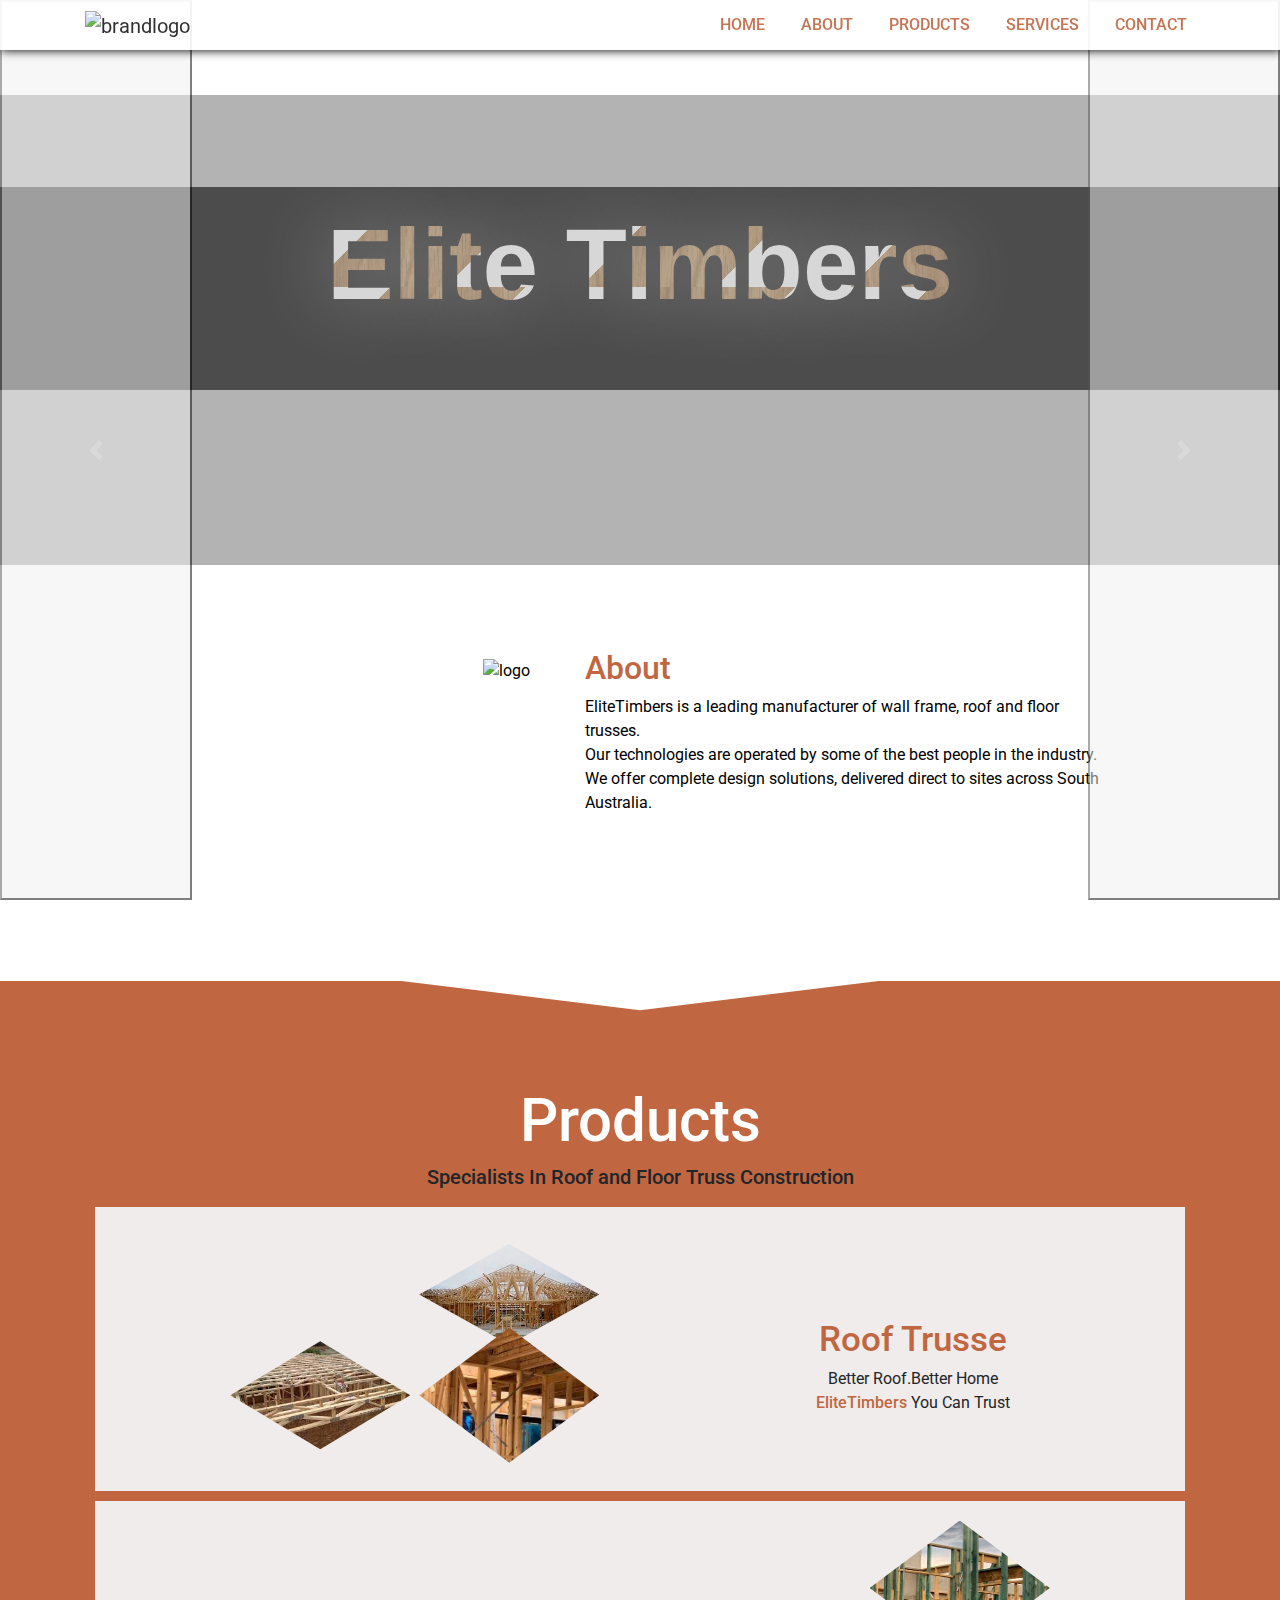
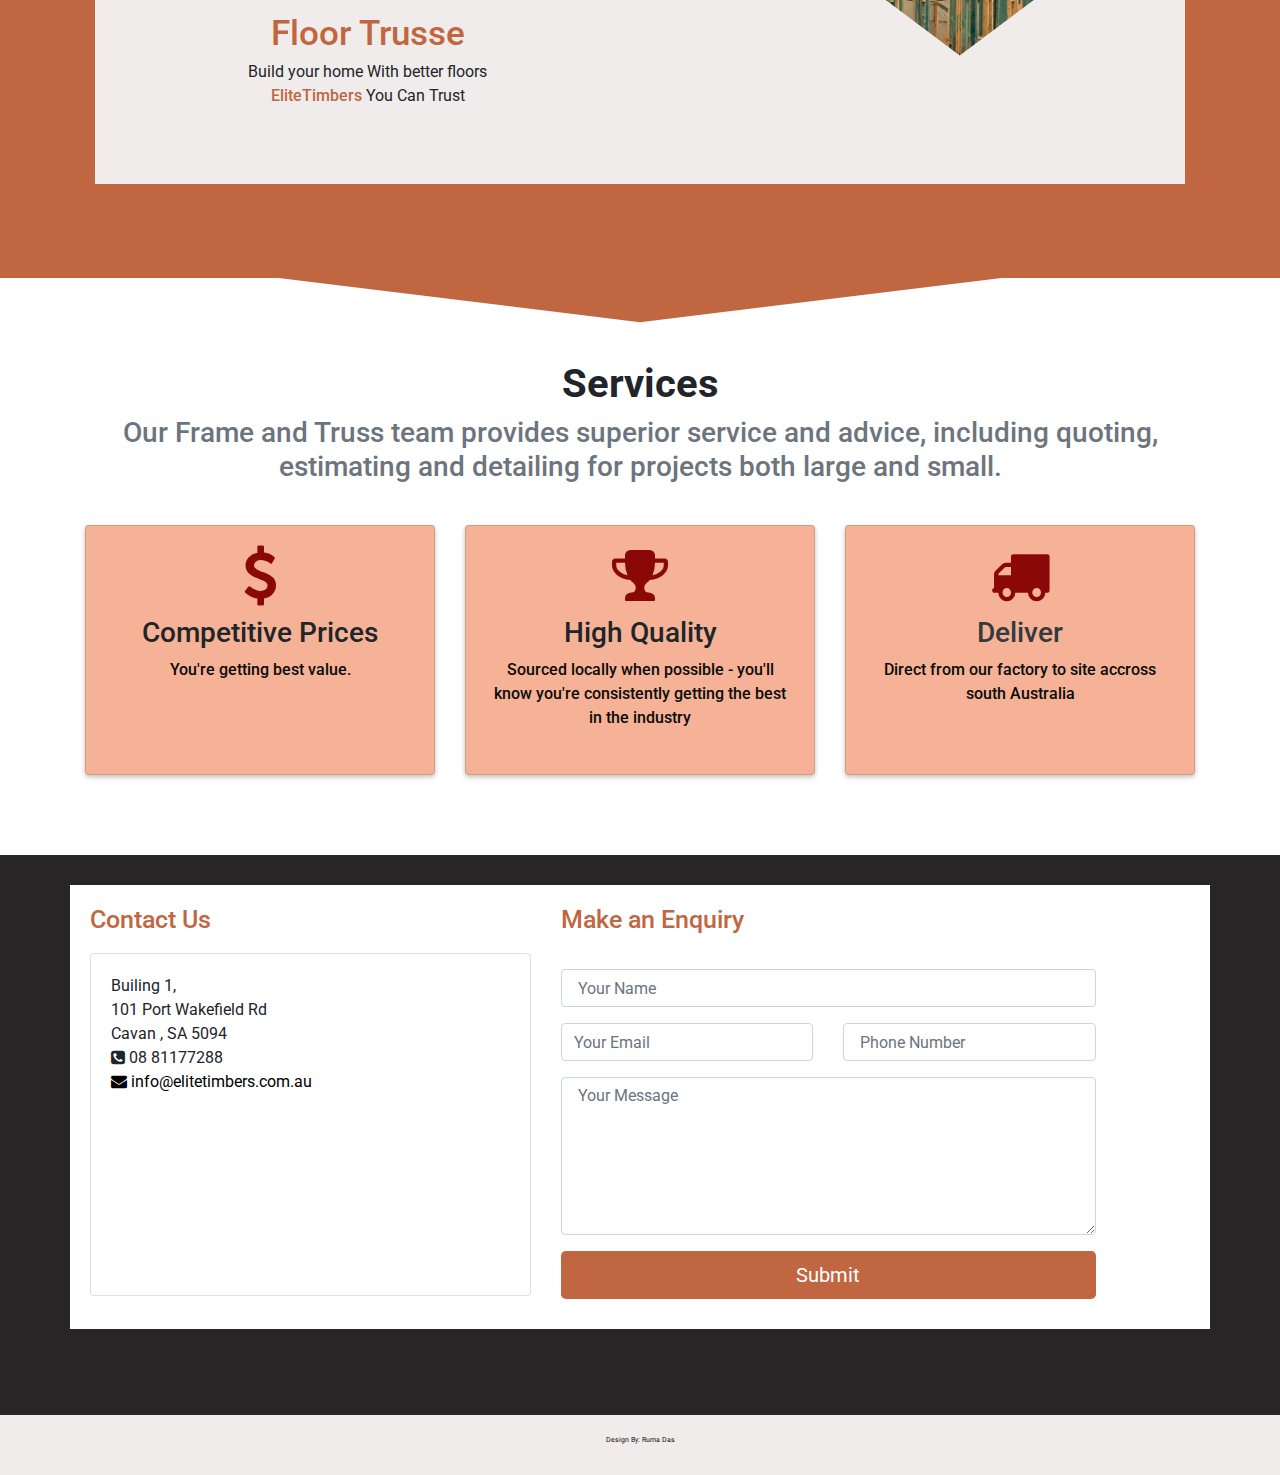
==== commit 8206d424: "adding" ====
--- a/index.html
+++ b/index.html
@@ -157,7 +157,7 @@
               <h4>Wall frame</h4>
             </div>
           </div> -->         
-          <div class="col-md-6  mb-6">
+          <div class="col col-md-6 col-sm-12 mb-6">
             <!-- <img
               src="./images/image_6.jpg"
               alt="floor trusses"
@@ -179,7 +179,7 @@
             </div>
 
           </div>
-          <div class="col-md-5 mb-6 product-item">
+          <div class="col col-md-6 col-sm-12 mb-6 product-item">
 
             <div class="product-caption">
 
@@ -192,7 +192,7 @@
           </div>
         </div>
         <div class="row mt-6 product_back ">
-          <div class="col-md-6 mb-6 product-item">
+          <div class="col col-md-6 col-sm-12 mb-6 product-item">
 
             <div class="product-caption">
 
@@ -204,7 +204,7 @@
             <p><span class="product_text_brand">EliteTimbers</span> You Can Trust</p>
           </div>
           
-          <div class="col-md-6  mb-6 flip pb-3">
+          <div class="col col-md-6 col-sm-12 mb-6 flip pb-3">
 
             <div class="wrapper">
               <img class="product_IMG"src="./images/image_7.jpg" alt="">
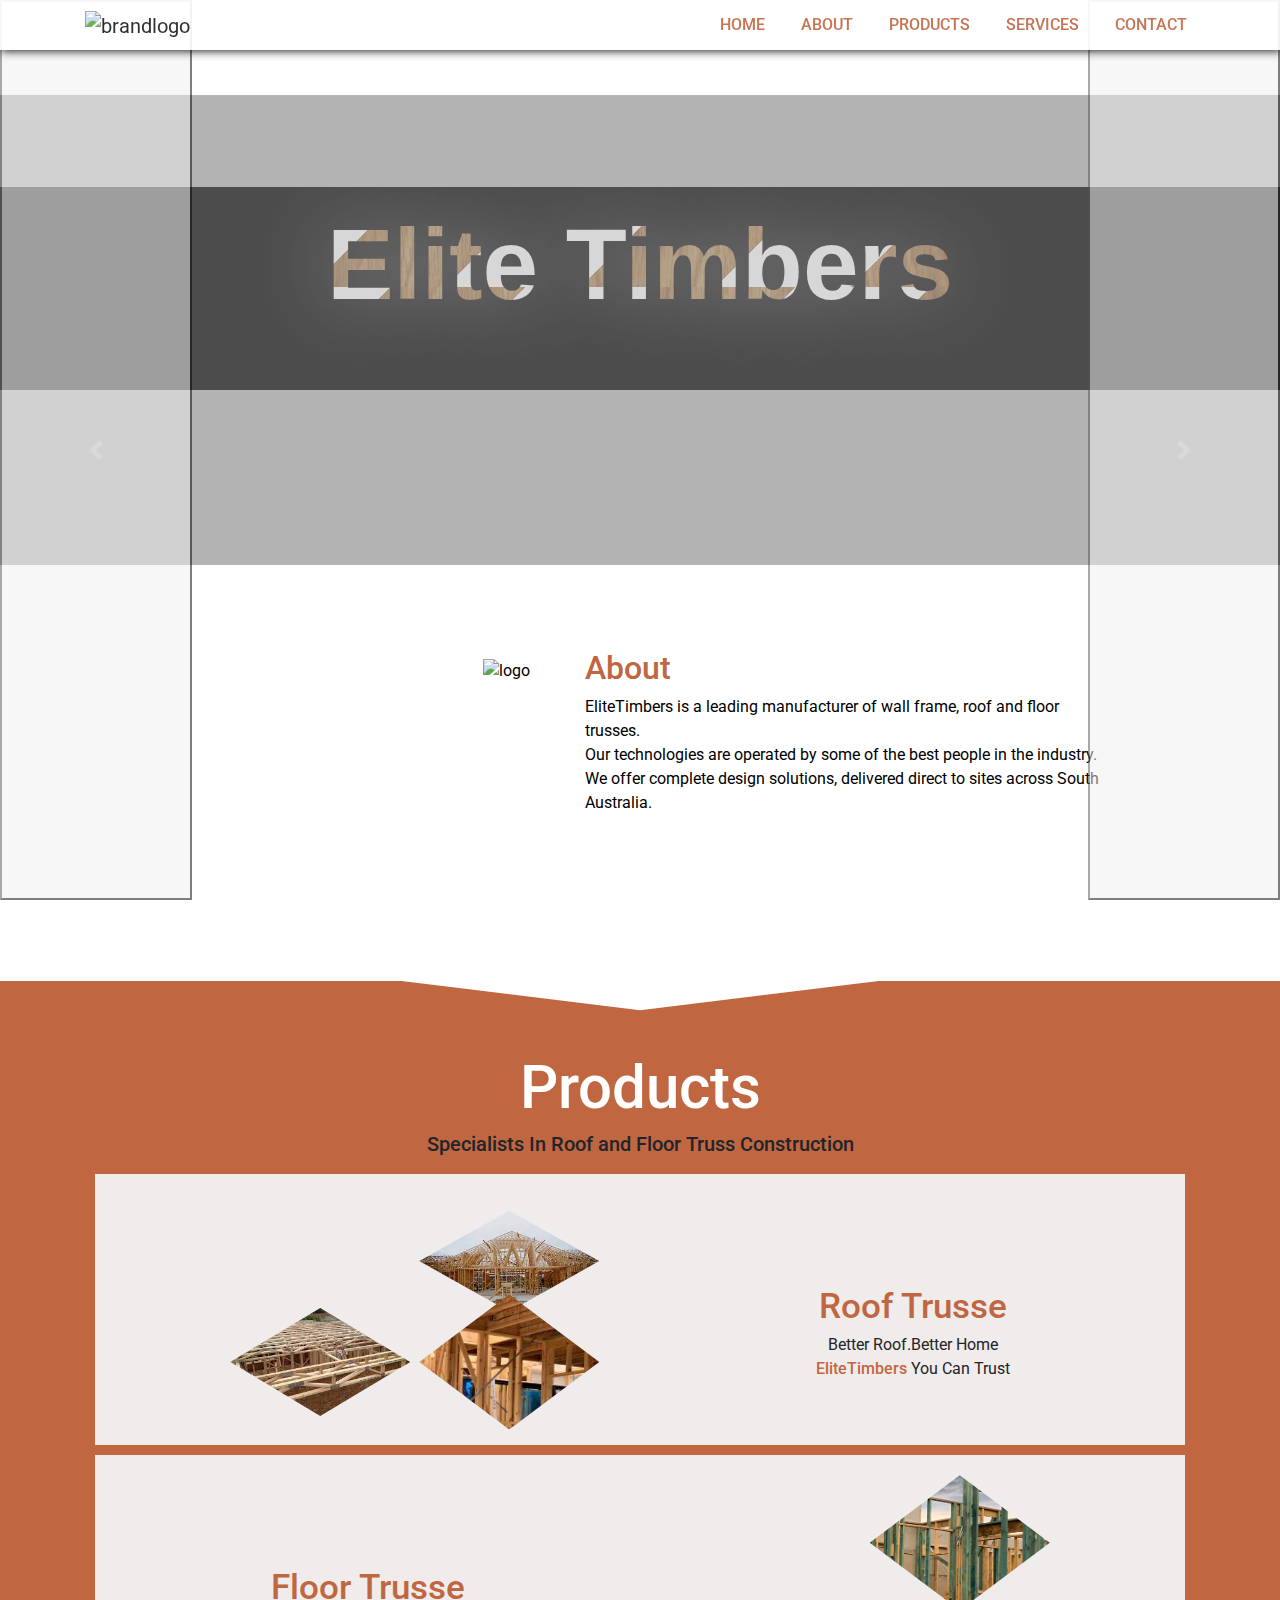
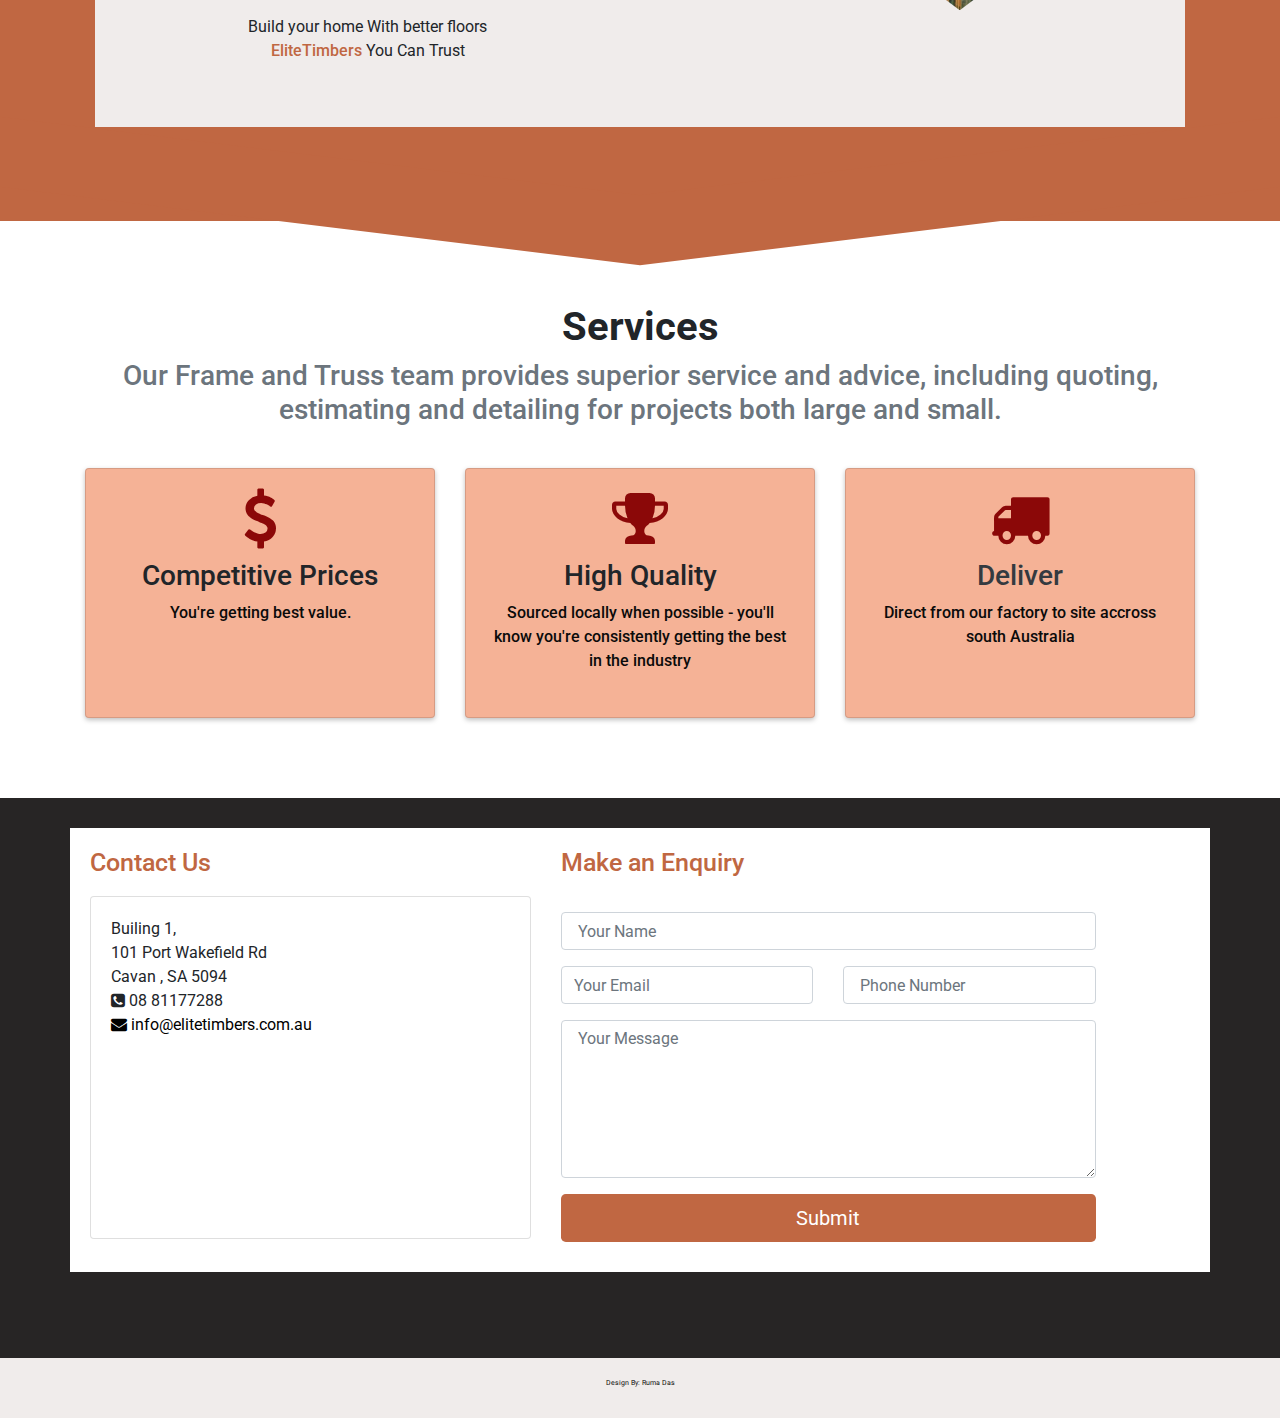
==== commit d78a569d: "adding" ====
--- a/index.html
+++ b/index.html
@@ -157,7 +157,7 @@
               <h4>Wall frame</h4>
             </div>
           </div> -->         
-          <div class="col col-md-6 col-sm-12 mb-6">
+          <div class="col col-md-6 col-sm-12 mb-6 pb-4">
             <!-- <img
               src="./images/image_6.jpg"
               alt="floor trusses"
@@ -204,7 +204,7 @@
             <p><span class="product_text_brand">EliteTimbers</span> You Can Trust</p>
           </div>
           
-          <div class="col col-md-6 col-sm-12 mb-6 flip pb-3">
+          <div class="col col-md-6 col-sm-12 mb-6 flip pb-5">
 
             <div class="wrapper">
               <img class="product_IMG"src="./images/image_7.jpg" alt="">
--- a/css/style.css
+++ b/css/style.css
@@ -96,13 +96,14 @@
 .products_header{
   color: white;
   font-size: 60px;
-  margin-top: 5%;
+  margin-top: 2%;
+
 }
 .product_back{
 background-color: #f0eceb;
 margin: 10px;
 padding-top: 20px;
-padding-bottom: 20px;
+padding-bottom: 8px;
 height:100%;
 
 }
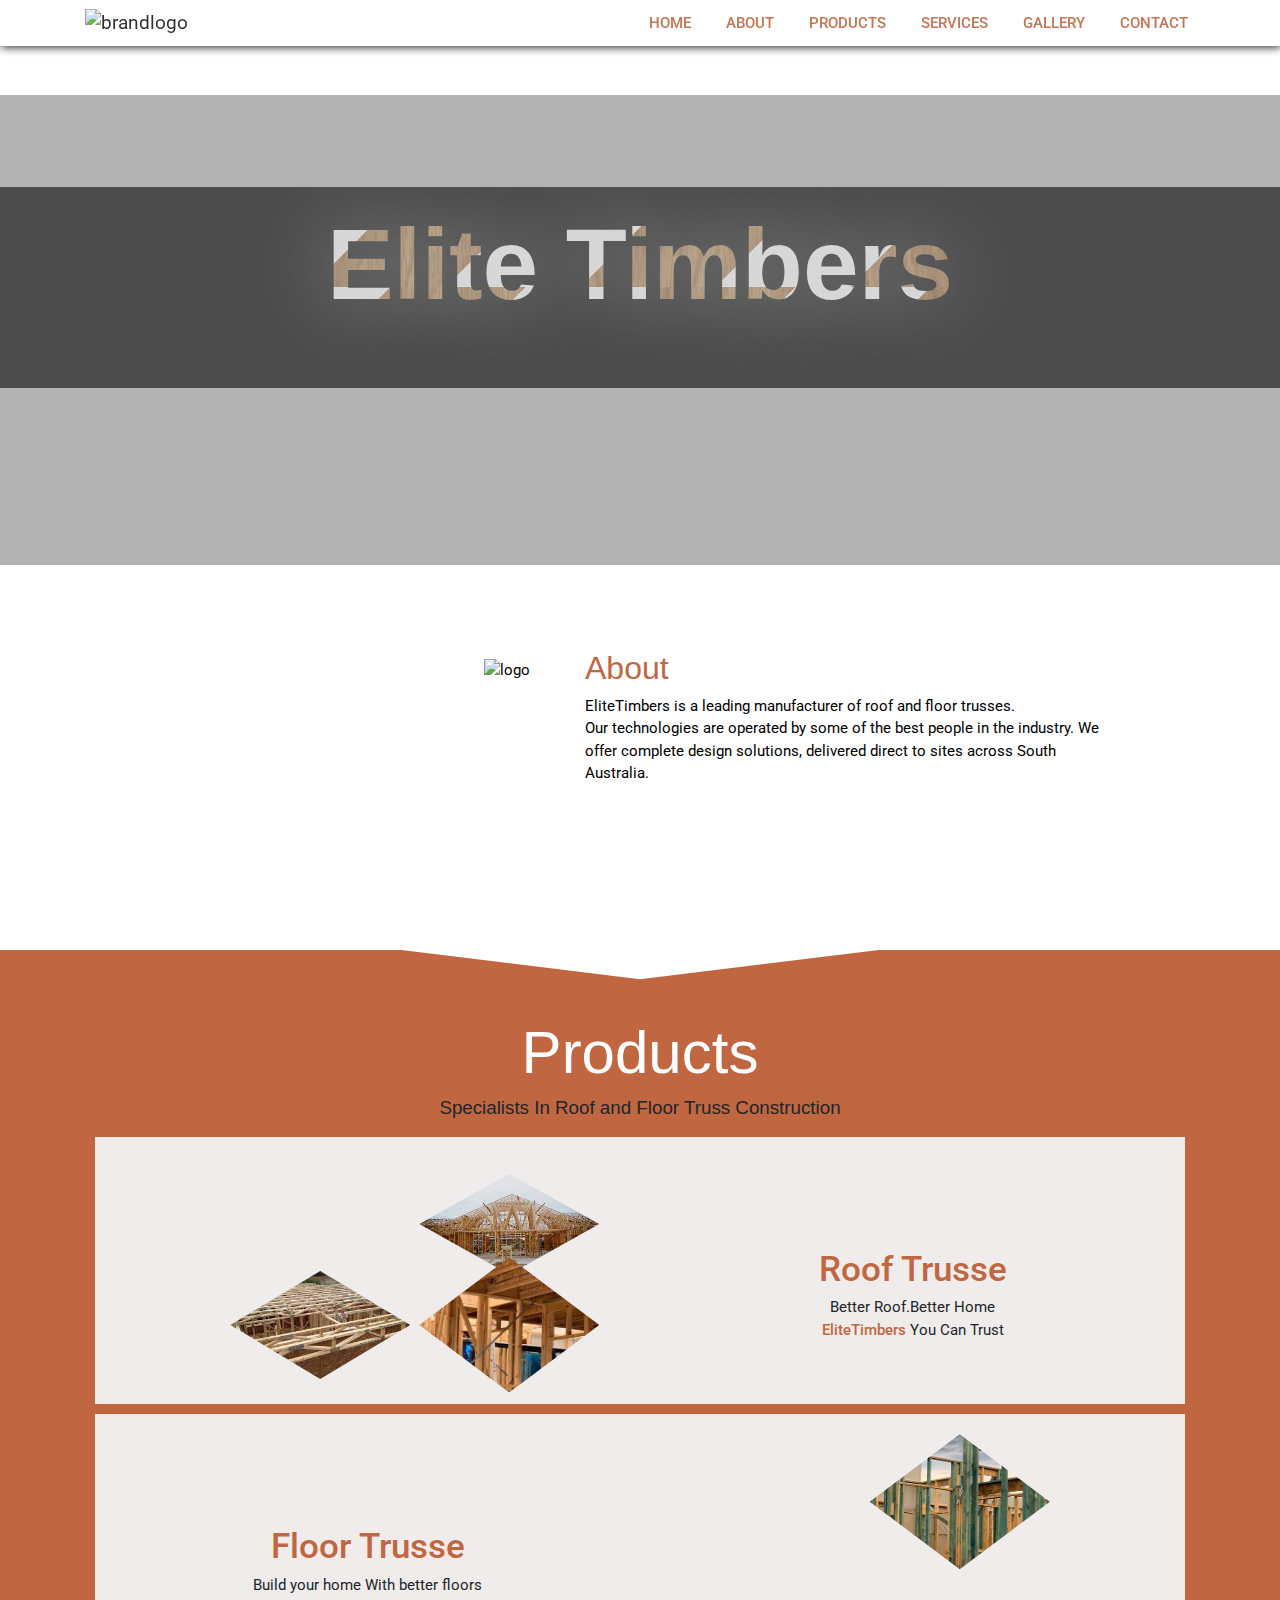
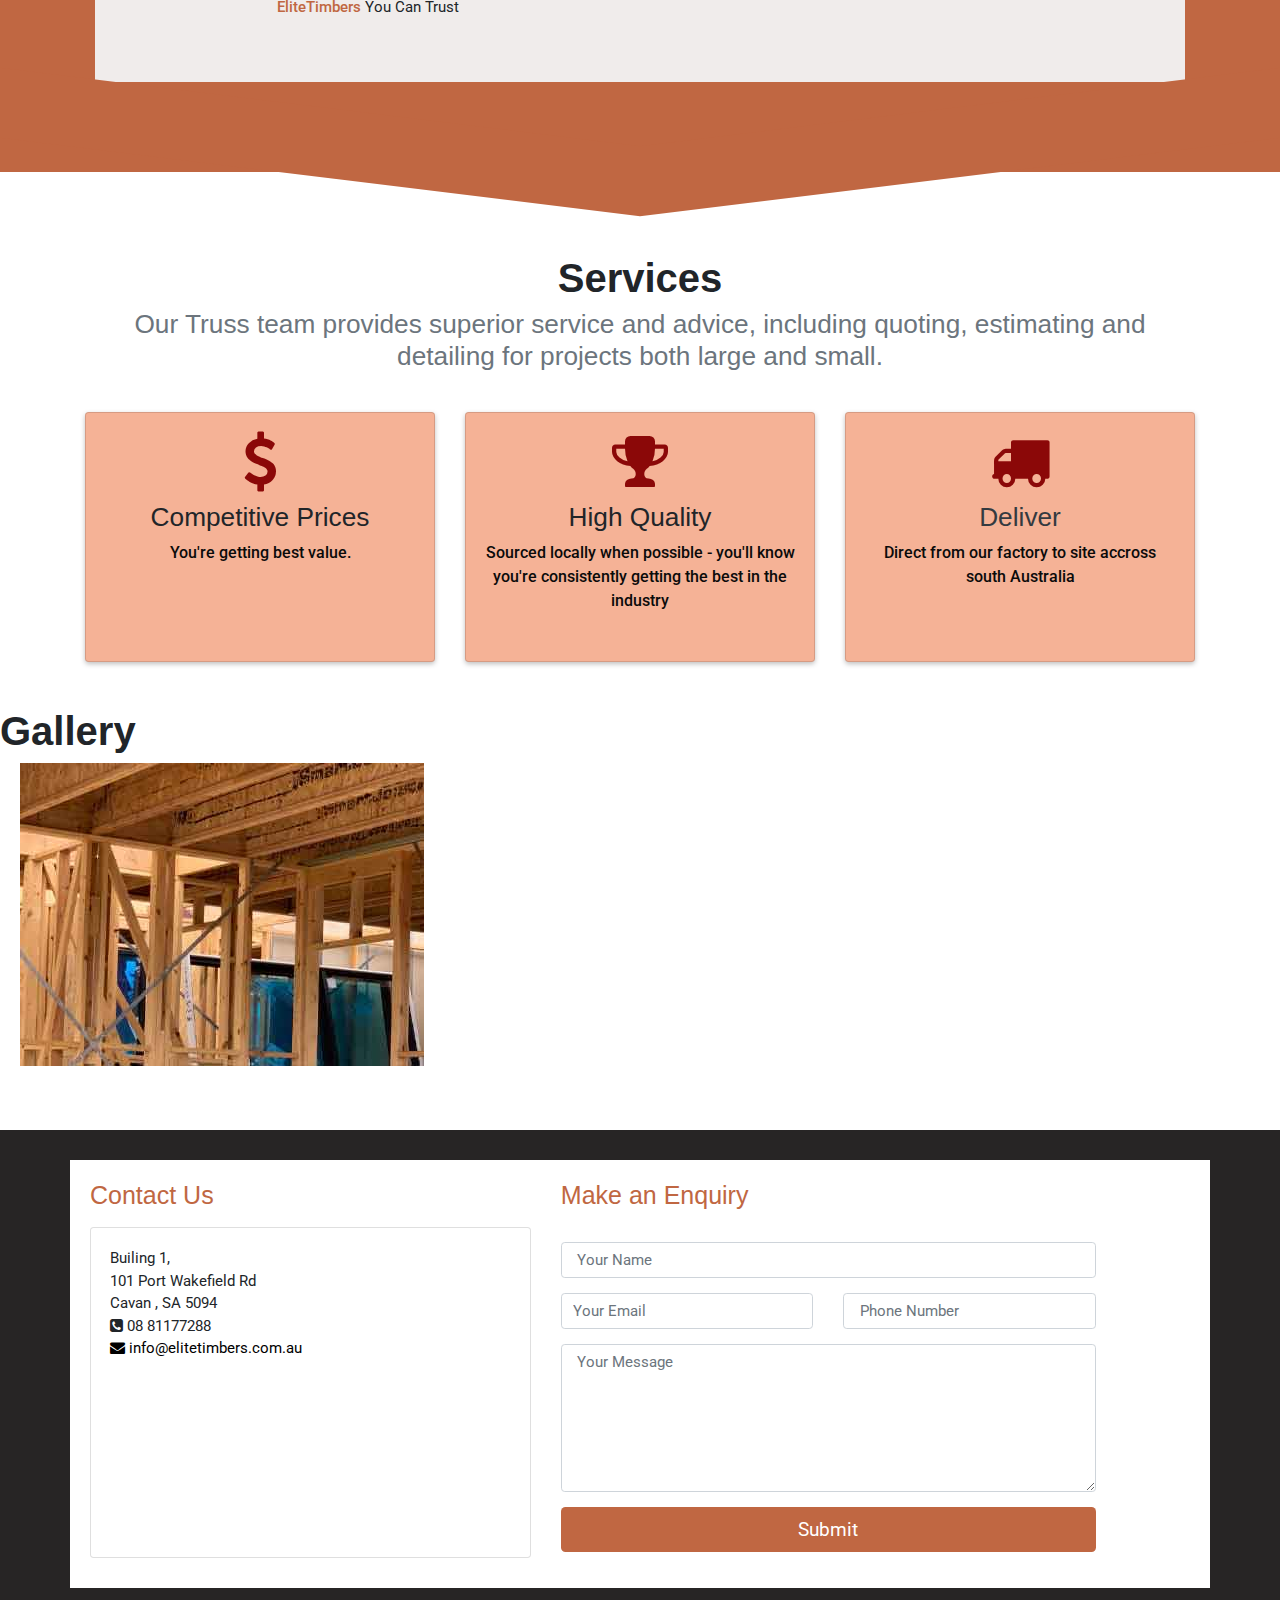
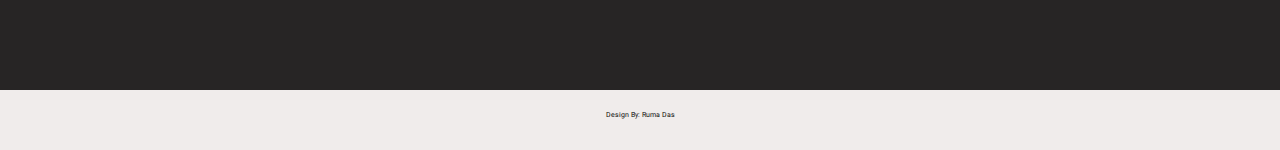
==== commit 6418ffa9: "changing image name" ====
--- a/index.html
+++ b/index.html
@@ -24,6 +24,9 @@
   href="https://cdnjs.cloudflare.com/ajax/libs/font-awesome/6.0.0/css/all.min.css"
   rel="stylesheet"
 /> -->
+
+<link rel="stylesheet" href="https://www.w3schools.com/w3css/4/w3.css">
+
 <!-- Google Fonts -->
 <link
   href="https://fonts.googleapis.com/css?family=Roboto:300,400,500,700&display=swap"
@@ -53,7 +56,7 @@
 class="navbar navbar-light navbar-expand-lg py-1 fixed-top"
 id="mainNav"
 >
-<div class="container">
+<div class="container ">
   <a href="#home" class="navbar-brand">
     <img src="./images/sample_3.png" height="80" alt="brandlogo" />
   </a>
@@ -79,6 +82,9 @@
         <a class="nav-link" href="#services"  >SERVICES</a>
       </li>
       <li class="nav-item" data-toggle="collapse" data-target=".navbar-collapse.show">
+        <a class="nav-link" href="#gallery"  >GALLERY</a>
+      </li>
+      <li class="nav-item" data-toggle="collapse" data-target=".navbar-collapse.show">
         <a class="nav-link" href="#contact" >CONTACT</a>
       </li>
     </ul>
@@ -118,7 +124,7 @@
           <div class="col-lg-6 col-md-12 abstyle">
             <h3 class="about_header">About</h3>
             <p>
-              EliteTimbers is a leading manufacturer of wall frame, roof and
+              EliteTimbers is a leading manufacturer of roof and
               floor trusses.
               <br />
               Our technologies are operated by some of the best people in the
@@ -157,7 +163,7 @@
               <h4>Wall frame</h4>
             </div>
           </div> -->         
-          <div class="col col-md-6 col-sm-12 mb-6 pb-4">
+          <div class="col-xs-12 col-md-6 mb-6 pb-4">
             <!-- <img
               src="./images/image_6.jpg"
               alt="floor trusses"
@@ -167,7 +173,7 @@
               <h4>Floor Trusses</h4>
             </div> -->
             <div class="wrapper pb-3">
-              <img class="product_IMG"src="./images/image_1.jpg" alt="">
+              <img class="product_IMG"src="./images/image_13.jpg" alt="">
               <img class="product_IMG"src="./images/image_2.jpg" alt="">
               <img class="product_IMG"src="./images/image_3.jpg" alt="">
               <img class="product_IMG"src="./images/image_4.jpg" alt="">
@@ -179,7 +185,7 @@
             </div>
 
           </div>
-          <div class="col col-md-6 col-sm-12 mb-6 product-item">
+          <div class="col-xs-12 col-md-6 mb-6 product-item">
 
             <div class="product-caption">
 
@@ -192,7 +198,7 @@
           </div>
         </div>
         <div class="row mt-6 product_back ">
-          <div class="col col-md-6 col-sm-12 mb-6 product-item">
+          <div class="col-xs-12 col-md-6 mb-6 product-item">
 
             <div class="product-caption">
 
@@ -204,15 +210,16 @@
             <p><span class="product_text_brand">EliteTimbers</span> You Can Trust</p>
           </div>
           
-          <div class="col col-md-6 col-sm-12 mb-6 flip pb-5">
+          <div class="col-xs-12 col-md-6 mb-6 flip pb-5">
 
             <div class="wrapper">
               <img class="product_IMG"src="./images/image_7.jpg" alt="">
               <img class="product_IMG"src="./images/image_8.jpg" alt="">
               <img class="product_IMG"src="./images/image_9.jpg" alt="">
               <img class="product_IMG"src="./images/image_10.jpg" alt="">
-              <img class="product_IMG"src="./images/image_11.jpg" alt="">
-              <img class="product_IMG" src="./images/image_12.jpg"alt="">
+              <img class="product_IMG"src="./images/image_17.jpg" alt="">
+              <img class="product_IMG" src="./images/image_15.jpg"alt="">
+
              <!-- <img class="product_IMG" src="./images/image_2.jpg"alt=""> 
               <img class="product_IMG"src="./images/image_6.jpg" alt="">
               <img class="product_IMG"src="./images/image_1.jpg" alt=""> -->
@@ -236,7 +243,7 @@
           <div class="col-lg-12 service_top">
             <h2 class="heading">Services</h2>
             <h3 class="text-muted">
-              Our Frame and Truss team provides superior service and advice,
+              Our Truss team provides superior service and advice,
               including quoting, estimating and detailing for projects both
               large and small.
             </h3>
@@ -282,51 +289,31 @@
 <div>
 
 </div>
-     <!--Carousel Slider-->
+
+
+<!-- GALLERY -->
+<section id="gallery">
+        <h2 class="heading">Gallery</h2>
+        <div class="gallery">
+          <div class="gallery_body ">
+
+            <img  class="gallery_img "src="./images/Gallery_1.jpg" alt=""  onclick="onClick(this)" >
+            <img   class="gallery_img "src="./images/image_12.jpg" alt=""  onclick="onClick(this)" >
+            <img   class="gallery_img "src="./images/image_3.jpg" alt=""  onclick="onClick(this)" >
+            <img   class="gallery_img "src="./images/image_4.jpg" alt=""  onclick="onClick(this)" >
+            <img   class="gallery_img "src="./images/Gallery_2.jpg" alt=""  onclick="onClick(this)" >
+            <img   class="gallery_img "src="./images/image_6.jpg" alt=""  onclick="onClick(this)" >
+            <img   class="gallery_img "src="./images/image_13.jpg" alt=""  onclick="onClick(this)" >
+            <img   class="gallery_img "src="./images/image_8.jpg" alt=""  onclick="onClick(this)" >
+            <img   class="gallery_img "src="./images/image_9.jpg" alt=""  onclick="onClick(this)" >
+            <img   class="gallery_img "src="./images/image_10.jpg" alt="" onclick="onClick(this)" >
+            <img   class="gallery_img "src="./images/Gallery_3.jpg" alt=""  onclick="onClick(this)" >
   
-
-  <!-- Single item -->
-  <div class="carousel-item">
-    <img
-      src="./images/image_3.jpg"
-      class="d-block w-100"
-      alt="Canyon at Nigh"
-    />
-  </div>
-
-  <!-- Single item -->
-  <div class="carousel-item">
-    <img
-      src="./images/image_4.jpg"
-      class="d-block w-100"
-      alt="Cliff Above a Stormy Sea"
-    />
-  </div>
-</div>
-<!-- Inner -->
-
-<!-- Controls -->
-<button
-  class="carousel-control-prev"
-  type="button"
-  data-mdb-target="#carouselBasicExample"
-  data-mdb-slide="prev"
->
-  <span class="carousel-control-prev-icon" aria-hidden="true"></span>
-  <!-- <span class="visually-hidden">Previous</span> -->
-</button>
-<button
-  class="carousel-control-next"
-  type="button"
-  data-mdb-target="#carouselBasicExample"
-  data-mdb-slide="next"
->
-  <span class="carousel-control-next-icon" aria-hidden="true"></span>
-  <!-- <span class="visually-hidden">Next</span> -->
-</button>
-</div>
-<!-- Carousel wrapper -->
-     <!--Carousel-->
+          </div>
+   
+        </div>
+  </section>
+
     <!--CONTACT-->
     <section id="contact">
       <div class="contact-overlay">
@@ -418,7 +405,7 @@
                       type="submit"
                       class="btn btn-lg btn-block sub-button"
                       >
-Submit
+                       Submit
                       </button>
          
                     </div>
@@ -442,9 +429,15 @@
 
       </div>
     </footer>
-
+<!-- MODAL -->
+
+      <div id="myModal" class="modal" onclick="this.style.display='none'">
+      <span class="w3-button w3-hover-red w3-xlarge w3-display-topright">&times;</span>
+        <img id="img01"class="modal-content"style="width:100%">
+    </div>
     <!-- Optional JavaScript -->
     <!-- jQuery first, then Popper.js, then Bootstrap JS -->
+    <script src="./js/main.js"></script>
     <script
       src="https://code.jquery.com/jquery-3.2.1.slim.min.js"
       integrity="sha384-KJ3o2DKtIkvYIK3UENzmM7KCkRr/rE9/Qpg6aAZGJwFDMVNA/GpGFF93hXpG5KkN"
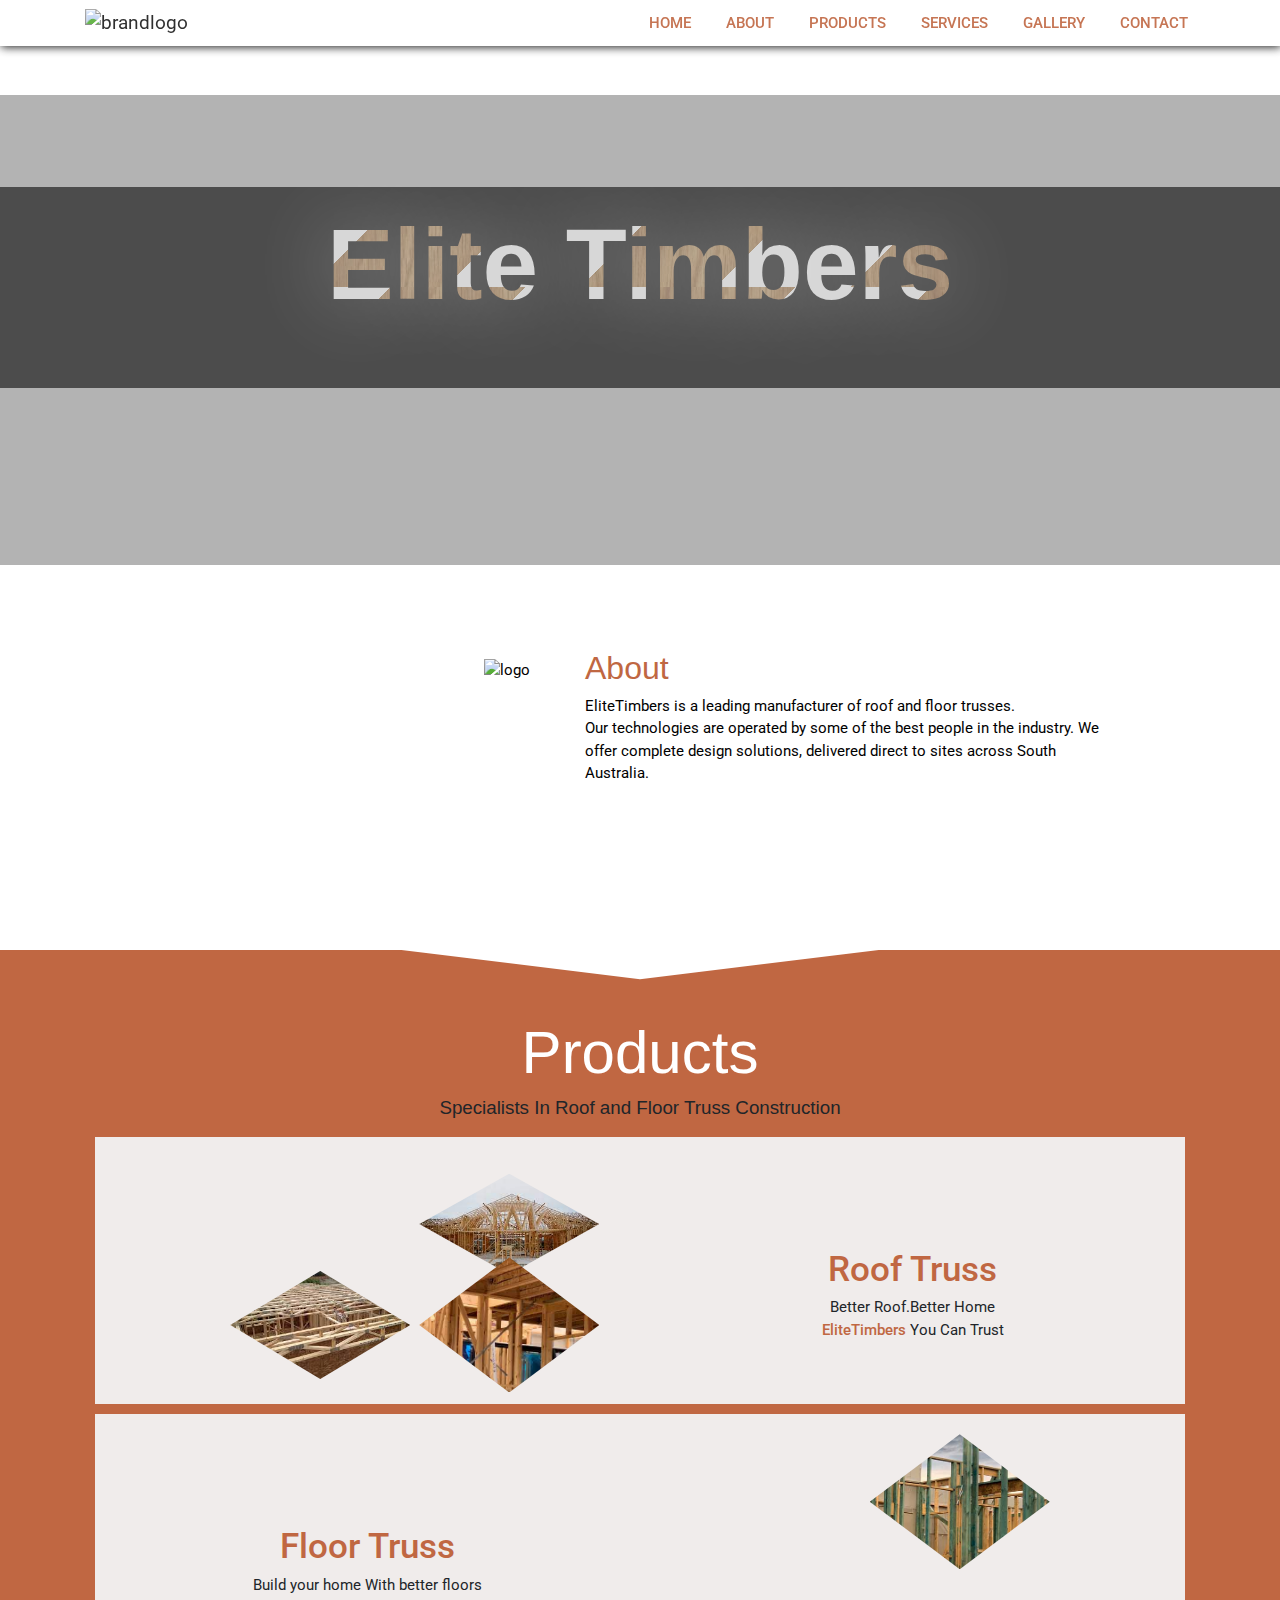
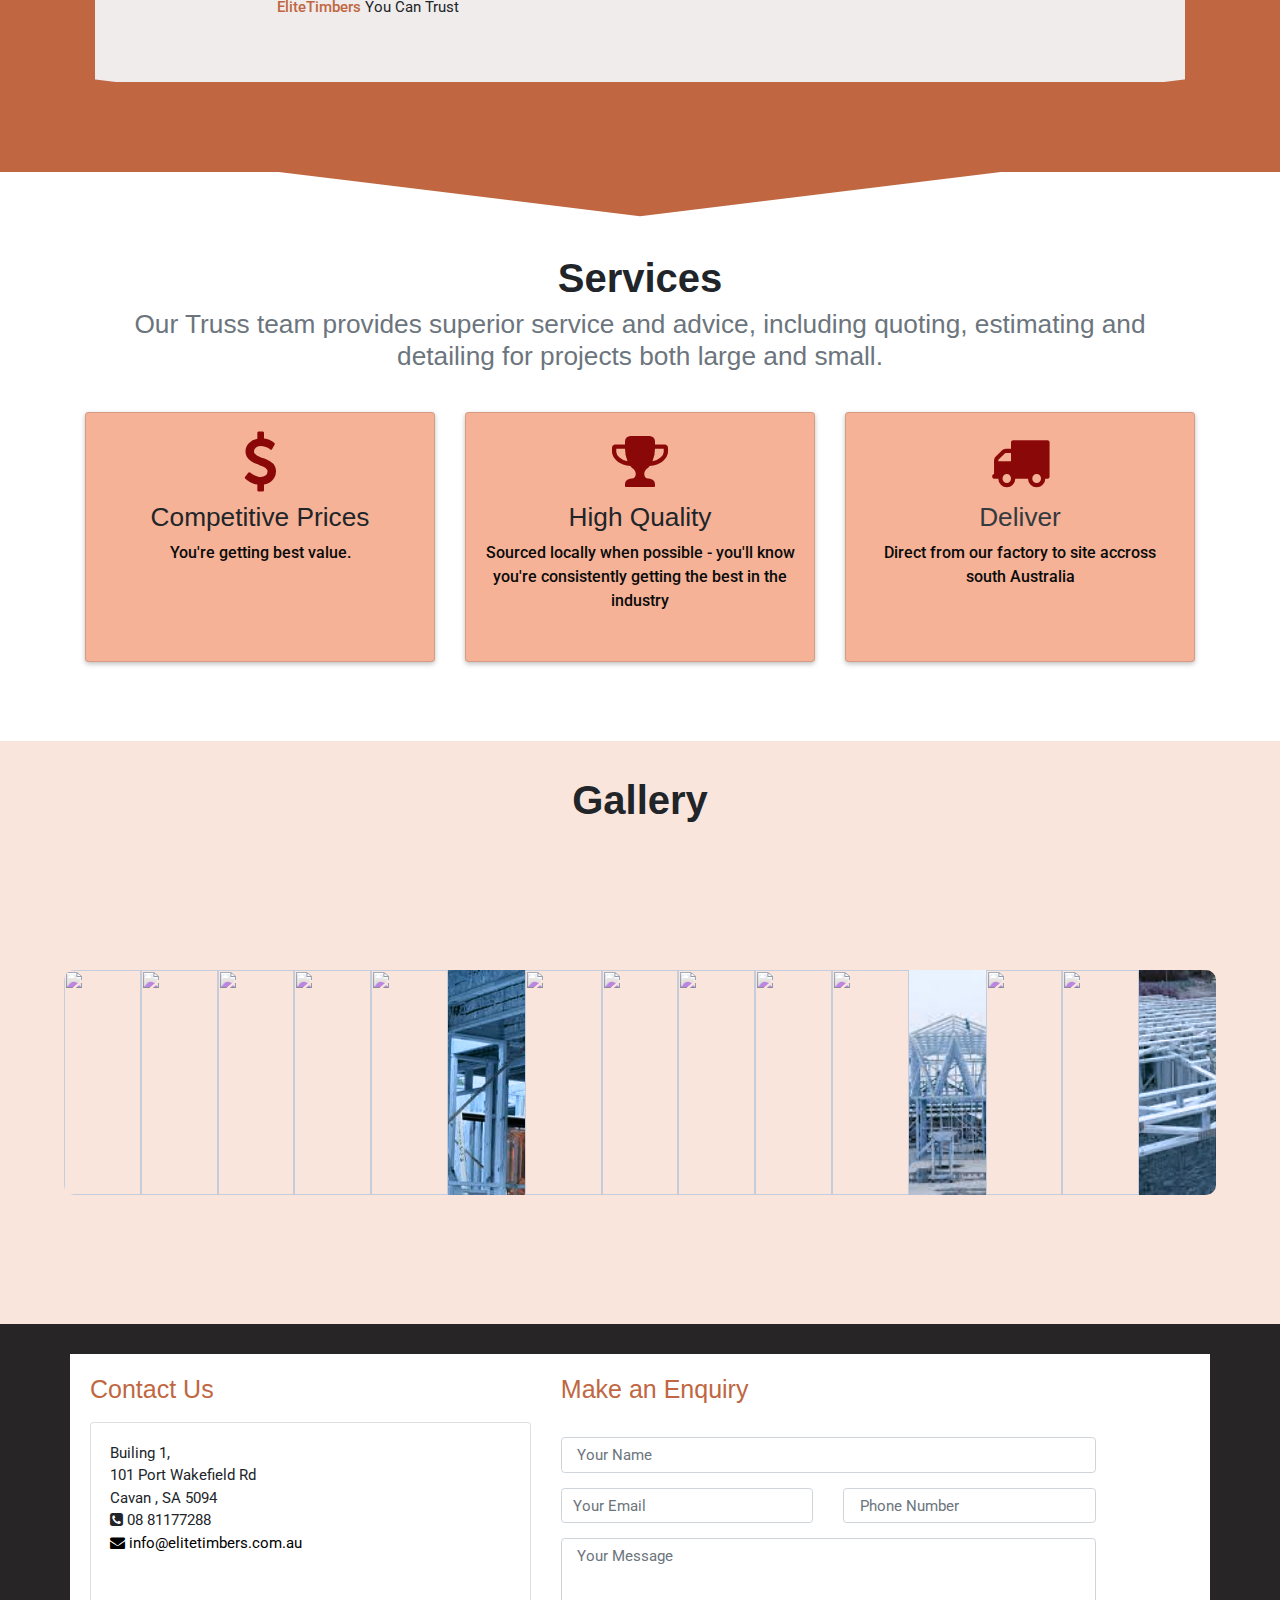
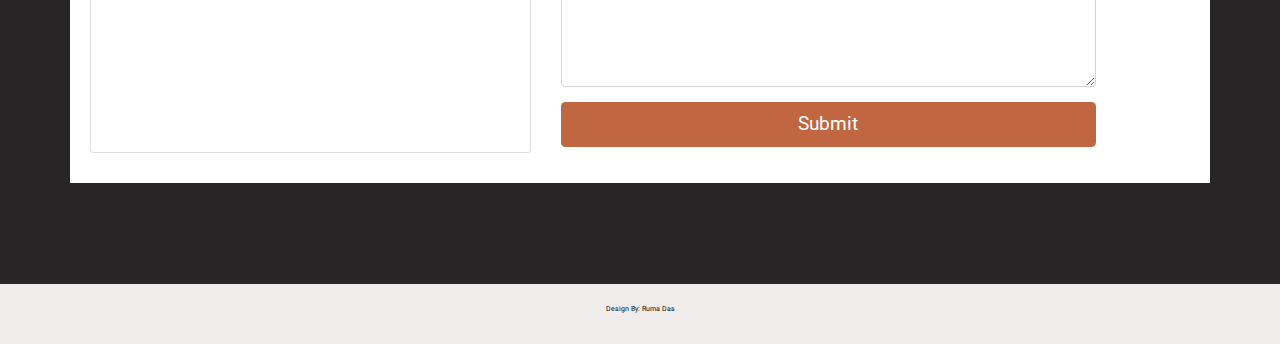
==== commit 70c36ad7: "adding more images" ====
--- a/index.html
+++ b/index.html
@@ -189,7 +189,7 @@
 
             <div class="product-caption">
 
-              <span>Roof Trusse</span>
+              <span>Roof Truss</span>
    
 
             </div>
@@ -202,7 +202,7 @@
 
             <div class="product-caption">
 
-              <span>Floor Trusse</span>
+              <span>Floor Truss</span>
    
 
             </div>
@@ -308,6 +308,13 @@
             <img   class="gallery_img "src="./images/image_9.jpg" alt=""  onclick="onClick(this)" >
             <img   class="gallery_img "src="./images/image_10.jpg" alt="" onclick="onClick(this)" >
             <img   class="gallery_img "src="./images/Gallery_3.jpg" alt=""  onclick="onClick(this)" >
+            
+            <img   class="gallery_img "src="./images/image_2.jpg" alt=""  onclick="onClick(this)" >
+            <img   class="gallery_img "src="./images/image_18.jpg" alt=""  onclick="onClick(this)" >
+            <img   class="gallery_img "src="./images/image_17.jpg" alt="" onclick="onClick(this)" >
+            <img   class="gallery_img "src="./images/image_5.jpg" alt=""  onclick="onClick(this)" >
+          
+      
   
           </div>
    
--- a/css/style.css
+++ b/css/style.css
@@ -362,6 +362,153 @@
       padding-left: 40px;
       padding-bottom: 20px;
   }
+/*GALLERY STYLE*/
+#gallery{
+  text-align: center;
+  background-color: #fae5dc;
+  margin-top: 5%;
+  padding-top: 5px;
+  padding-bottom: 10%;
+}
+.gallery {
+  display: flex;
+  justify-content: center;
+  align-items: center;
+  height: 30vh;
+  padding-top: 10px;
+
+    }
+
+    .gallery_body {
+      display: grid;
+      grid-template-rows: repeat(5, 18vh);
+      grid-template-columns: repeat(3, 20vw);
+      transition: all 0.3s ease(gravity);
+      background-color: #fae5dc;
+      border-radius: 10px;
+      padding: 0.10em;
+    }
+      @media (min-width: 40em) {
+        .gallery{
+          height: 80%;
+         }
+       .gallery_body {
+          grid-template-rows: repeat(3, 25vh);
+          padding-top: 5%;
+          margin-top: 5%;
+        }
+      
+      }
+    
+      @media (min-width: 10em)  {
+        .gallery{
+          height: 100%;
+         }
+    .gallery_body{
+      grid-template-columns: repeat(3, 25vw);
+      grid-template-rows: repeat(2, 20vh);
+      padding-top: 5%;
+      margin-top: 5%;
+    }
+      }
+    
+      @media (min-width: 60em) {
+    .gallery_body{
+      grid-template-columns: repeat(15, 6vw);
+      grid-template-rows: 25vh;
+    }
+      }
+    
+      .gallery_img {
+        object-fit: cover;
+        width: 100%;
+        height: 100%;
+        left: 0;
+        top: 0;
+        transition: all 0.3s /2 ease(downhill);
+        position: relative;
+        box-shadow: 0 0 0 #0000;
+        /* opacity: 0.67; */
+        filter: sepia(30%) hue-rotate(180deg);
+      }
+        .gallery_img:first-child {
+          border-radius: 10px 10px 0 0;
+        }
+        .gallery_img:last-child {
+          border-radius: 0 0 10px 10px;
+        }
+      
+        @media (min-width: 40em) and (max-width: 59.99em) {
+          .gallery_img:first-child {
+            border-radius: 10px 0 0 0;
+          }
+          .gallery_img:nth-child(5) {
+            border-radius: 0 10px 0 0;
+          }
+          .gallery_img:nth-child(6) {
+            border-radius: 0 0 10px 0;
+          }
+          .gallery_img:last-child {
+            border-radius: 0 0 0 10px;
+          }
+        }
+      
+        @media (min-width: 60em) {
+          .gallery_img:first-child {
+            border-radius: 10px 0 0 10px;
+          }
+          .gallery_img:last-child {
+            border-radius: 0 10px 10px 0;
+          }
+        }
+      
+        .gallery_img:hover {
+          opacity: 1;
+          z-index: 1;
+          box-shadow: 1em 1em 1em #0004;
+          transition: all 0.3s ease(downhill);
+          filter: sepia(0%) hue-rotate(0deg);
+          border-radius: 5px;
+          width: 200%;
+          height: 200%;
+          left: -100%;
+          top: -100%;
+        }
+          @media (min-width: 40em) {
+            .gallery_img:hover{
+              width: 250%;
+              height: 500%;
+              left: -75%;
+              top: -200%;
+  }
+          }
+      
+          @media (min-width: 10em) and (orientation: landscape) {
+     .gallery_img:hover{
+      width: 250%;
+      height: 200%;
+     }
+          }
+      
+          @media (min-width: 40em) and (orientation: portrait) {
+        .gallery_img:hover{
+          width: 300%;
+          height: 300%;
+          left: -100%;
+          top: -100%;
+        }
+          }
+          
+
+          @media (min-width: 60em) and (orientation: landscape) {
+       .gallery_img:hover{
+        width: 260%;
+        height: 230%;
+        left: -75%;
+        top: -100%;
+       }         
+          }
+      
   /* CONTACT STYLE */
   #contact{
     position: relative;
@@ -371,7 +518,6 @@
     background-repeat: no-repeat;
     background-attachment: scroll;
     background-position: center center;
-    margin-top: 5%;
 
   }
   #contact .contact-overlay{
@@ -583,4 +729,129 @@
 
   /*# sourceMappingURL=style.css.map */
   
-  +  
+/* The Modal (background) */
+.modal {
+  display: none; /* Hidden by default */
+  position: fixed; /* Stay in place */
+  z-index: 1; /* Sit on top */
+  padding-top: 100px; /* Location of the box */
+  left: 0;
+  top: 0;
+  width: 100%; /* Full width */
+  height: 100%; /* Full height */
+  overflow: auto; /* Enable scroll if needed */
+  background-color: rgb(0,0,0); /* Fallback color */
+  background-color: rgba(0,0,0,0.9); /* Black w/ opacity */
+}
+
+/* Modal Content (image) */
+.modal-content {
+  margin: auto;
+  display: block;
+  width: 80%;
+  max-width: 700px;
+}
+
+/* Caption of Modal Image */
+#caption {
+  margin: auto;
+  display: block;
+  width: 80%;
+  max-width: 700px;
+  text-align: center;
+  color: #ccc;
+  padding: 10px 0;
+  height: 150px;
+}
+
+/* Add Animation */
+.modal-content, #caption {  
+  -webkit-animation-name: zoom;
+  -webkit-animation-duration: 0.6s;
+  animation-name: zoom;
+  animation-duration: 0.6s;
+}
+
+@-webkit-keyframes zoom {
+  from {-webkit-transform:scale(0)} 
+  to {-webkit-transform:scale(1)}
+}
+
+@keyframes zoom {
+  from {transform:scale(0)} 
+  to {transform:scale(1)}
+}
+
+/* The Close Button */
+.close {
+  position: absolute;
+  top: 15px;
+  right: 35px;
+  color: #f1f1f1;
+  font-size: 40px;
+  font-weight: bold;
+  transition: 0.3s;
+}
+
+.close:hover,
+.close:focus {
+  color: #bbb;
+  text-decoration: none;
+  cursor: pointer;
+}
+
+/* 100% Image Width on Smaller Screens */
+@media only screen and (max-width: 700px){
+  .modal-content {
+    width: 100%;
+  }
+}
+
+/* Modal */
+
+.modal {
+  display: none; /* Hidden by default */
+  position: fixed; /* Stay in place */
+  z-index: 1; /* Sit on top */
+  padding-top: 100px; /* Location of the box */
+  left: 0;
+  top: 0;
+  width: 100%; /* Full width */
+  height: 100%; /* Full height */
+  overflow: auto; /* Enable scroll if needed */
+  background-color: rgb(0,0,0); /* Fallback color */
+  background-color: rgba(0,0,0,0.9); /* Black w/ opacity */
+}
+
+/* Modal Content (image) */
+.modal-content {
+  margin: auto;
+  display: block;
+  width: 80%;
+  max-width: 700px;
+}
+
+/* Add Animation */
+.modal-content {  
+  -webkit-animation-name: zoom;
+  -webkit-animation-duration: 0.6s;
+  animation-name: zoom;
+  animation-duration: 0.6s;
+}
+
+@-webkit-keyframes zoom {
+  from {-webkit-transform:scale(0)} 
+  to {-webkit-transform:scale(1)}
+}
+
+@keyframes zoom {
+  from {transform:scale(0)} 
+  to {transform:scale(1)}
+}
+/* 100% Image Width on Smaller Screens */
+@media only screen and (max-width: 700px){
+  .modal-content {
+    width: 100%;
+  }
+}